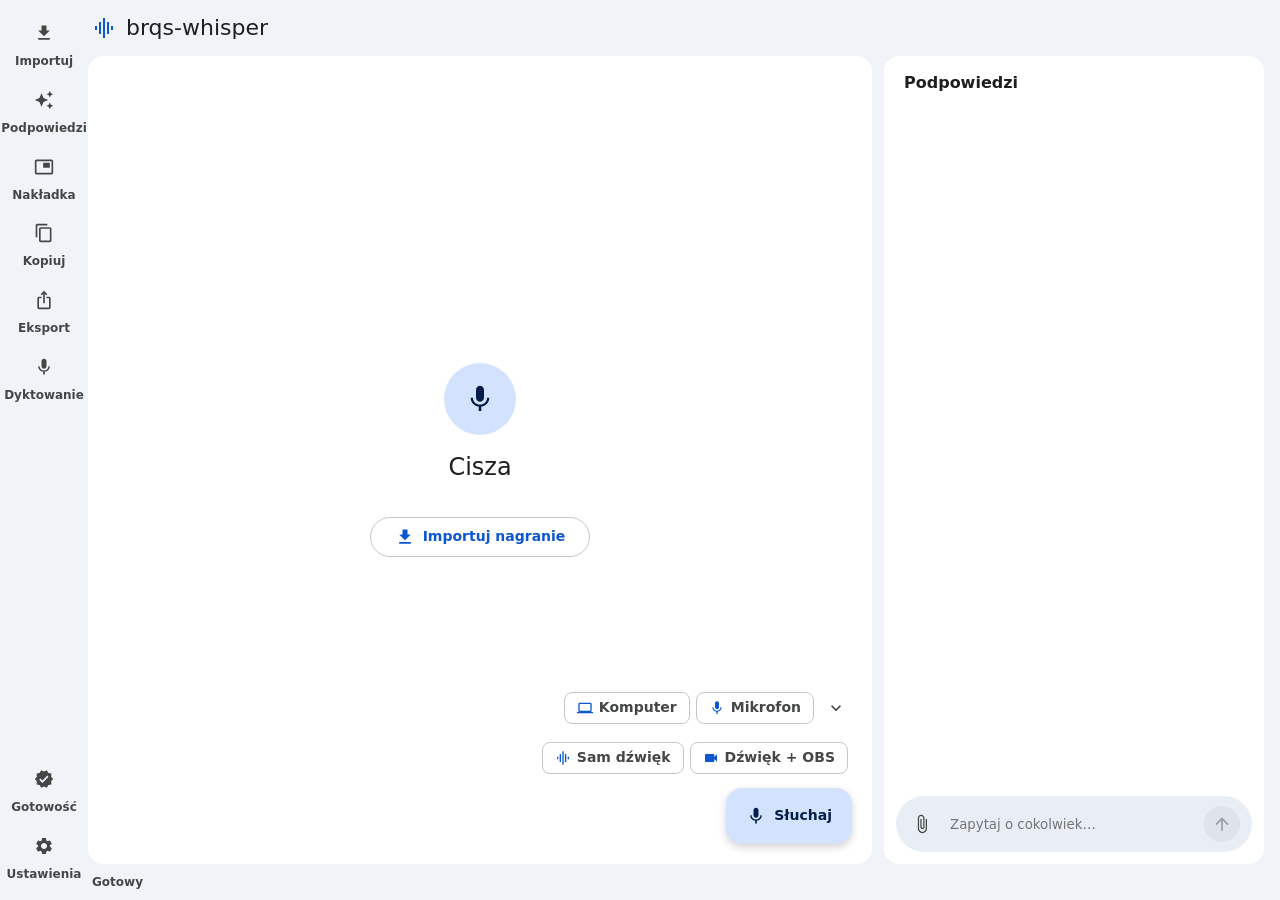
==== ui/index.html @ b474321c "Windows: default dictation hotkey Ctrl+Shift+J (Ctrl+J opens downloads in browsers) One-time setting" ====
<!doctype html>
<html lang="pl">
<head>
  <meta charset="utf-8">
  <title>brqs-whisper</title>
  <link rel="stylesheet" href="style.css">
</head>
<body>
  <svg width="0" height="0" style="position:absolute">
    <symbol id="i-import" viewBox="0 0 24 24"><path d="M5 20h14v-2H5v2zM19 9h-4V3H9v6H5l7 7 7-7z"/></symbol>
    <symbol id="i-close" viewBox="0 0 24 24"><path d="M19 6.41L17.59 5 12 10.59 6.41 5 5 6.41 10.59 12 5 17.59 6.41 19 12 13.41 17.59 19 19 17.59 13.41 12z"/></symbol>
    <symbol id="i-sparkles" viewBox="0 0 24 24"><path d="M19 9l1.25-2.75L23 5l-2.75-1.25L19 1l-1.25 2.75L15 5l2.75 1.25L19 9zm-7.5.5L9 4 6.5 9.5 1 12l5.5 2.5L9 20l2.5-5.5L17 12l-5.5-2.5zM19 15l-1.25 2.75L15 19l2.75 1.25L19 23l1.25-2.75L23 19l-2.75-1.25L19 15z"/></symbol>
    <symbol id="i-overlay" viewBox="0 0 24 24"><path d="M19 7h-8v6h8V7zm2-4H3c-1.1 0-2 .9-2 2v14c0 1.1.9 1.98 2 1.98h18c1.1 0 2-.88 2-1.98V5c0-1.1-.9-2-2-2zm0 16.01H3V4.98h18v14.03z"/></symbol>
    <symbol id="i-copy" viewBox="0 0 24 24"><path d="M16 1H4c-1.1 0-2 .9-2 2v14h2V3h12V1zm3 4H8c-1.1 0-2 .9-2 2v14c0 1.1.9 2 2 2h11c1.1 0 2-.9 2-2V7c0-1.1-.9-2-2-2zm0 16H8V7h11v14z"/></symbol>
    <symbol id="i-export" viewBox="0 0 24 24"><path d="M16 5l-1.42 1.42-1.59-1.59V16h-1.98V4.83L9.42 6.42 8 5l4-4 4 4zm4 5v11c0 1.1-.9 2-2 2H6c-1.11 0-2-.9-2-2V10c0-1.11.89-2 2-2h3v2H6v11h12V10h-3V8h3c1.1 0 2 .89 2 2z"/></symbol>
    <symbol id="i-ready" viewBox="0 0 24 24"><path d="M23 12l-2.44-2.79.34-3.69-3.61-.82-1.89-3.2L12 2.96 8.6 1.5 6.71 4.69 3.1 5.5l.34 3.7L1 12l2.44 2.79-.34 3.7 3.61.82L8.6 22.5l3.4-1.47 3.4 1.46 1.89-3.19 3.61-.82-.34-3.69L23 12zm-12.91 4.72l-3.8-3.81 1.48-1.48 2.32 2.33 5.85-5.87 1.48 1.48-7.33 7.35z"/></symbol>
    <symbol id="i-warning" viewBox="0 0 24 24"><path d="M1 21h22L12 2 1 21zm12-3h-2v-2h2v2zm0-4h-2v-4h2v4z"/></symbol>
    <symbol id="i-settings" viewBox="0 0 24 24"><path d="M19.14 12.94c.04-.3.06-.61.06-.94 0-.32-.02-.64-.07-.94l2.03-1.58c.18-.14.23-.41.12-.61l-1.92-3.32c-.12-.22-.37-.29-.59-.22l-2.39.96c-.5-.38-1.03-.7-1.62-.94l-.36-2.54c-.04-.24-.24-.41-.48-.41h-3.84c-.24 0-.43.17-.47.41l-.36 2.54c-.59.24-1.13.57-1.62.94l-2.39-.96c-.22-.08-.47 0-.59.22L2.74 8.87c-.12.21-.08.47.12.61l2.03 1.58c-.05.3-.09.63-.09.94s.02.64.07.94l-2.03 1.58c-.18.14-.23.41-.12.61l1.92 3.32c.12.22.37.29.59.22l2.39-.96c.5.38 1.03.7 1.62.94l.36 2.54c.05.24.24.41.48.41h3.84c.24 0 .44-.17.47-.41l.36-2.54c.59-.24 1.13-.56 1.62-.94l2.39.96c.22.08.47 0 .59-.22l1.92-3.32c.12-.22.07-.47-.12-.61l-2.01-1.58zM12 15.6c-1.98 0-3.6-1.62-3.6-3.6s1.62-3.6 3.6-3.6 3.6 1.62 3.6 3.6-1.62 3.6-3.6 3.6z"/></symbol>
    <symbol id="i-mic" viewBox="0 0 24 24"><path d="M12 14c1.66 0 2.99-1.34 2.99-3L15 5c0-1.66-1.34-3-3-3S9 3.34 9 5v6c0 1.66 1.34 3 3 3zm5.3-3c0 3-2.54 5.1-5.3 5.1S6.7 14 6.7 11H5c0 3.41 2.72 6.23 6 6.72V21h2v-3.28c3.28-.48 6-3.3 6-6.72h-1.7z"/></symbol>
    <symbol id="i-stop" viewBox="0 0 24 24"><path d="M6 6h12v12H6z"/></symbol>
    <symbol id="i-desktop" viewBox="0 0 24 24"><path d="M20 18c1.1 0 1.99-.9 1.99-2L22 6c0-1.1-.9-2-2-2H4c-1.1 0-2 .9-2 2v10c0 1.1.9 2 2 2H0v2h24v-2h-4zM4 6h16v10H4V6z"/></symbol>
    <symbol id="i-video" viewBox="0 0 24 24"><path d="M17 10.5V7c0-.55-.45-1-1-1H4c-.55 0-1 .45-1 1v10c0 .55.45 1 1 1h12c.55 0 1-.45 1-1v-3.5l4 4v-11l-4 4z"/></symbol>
    <symbol id="i-wave" viewBox="0 0 24 24"><path d="M7 18h2V6H7v12zm4 4h2V2h-2v20zm-8-8h2v-4H3v4zm12 4h2V6h-2v12zm4-8v4h2v-4h-2z"/></symbol>
    <symbol id="i-attach" viewBox="0 0 24 24"><path d="M16.5 6v11.5c0 2.21-1.79 4-4 4s-4-1.79-4-4V5c0-1.38 1.12-2.5 2.5-2.5s2.5 1.12 2.5 2.5v10.5c0 .55-.45 1-1 1s-1-.45-1-1V6H10v9.5c0 1.38 1.12 2.5 2.5 2.5s2.5-1.12 2.5-2.5V5c0-2.21-1.79-4-4-4S7 2.79 7 5v12.5c0 3.04 2.46 5.5 5.5 5.5s5.5-2.46 5.5-5.5V6h-1.5z"/></symbol>
    <symbol id="i-up" viewBox="0 0 24 24"><path d="M4 12l1.41 1.41L11 7.83V20h2V7.83l5.58 5.59L20 12l-8-8-8 8z"/></symbol>
    <symbol id="i-more" viewBox="0 0 24 24"><path d="M16.59 8.59L12 13.17 7.41 8.59 6 10l6 6 6-6z"/></symbol>
    <symbol id="i-phone" viewBox="0 0 24 24"><path d="M6.62 10.79c1.44 2.83 3.76 5.14 6.59 6.59l2.2-2.2c.27-.27.67-.36 1.02-.24 1.12.37 2.33.57 3.57.57.55 0 1 .45 1 1V20c0 .55-.45 1-1 1-9.39 0-17-7.61-17-17 0-.55.45-1 1-1h3.5c.55 0 1 .45 1 1 0 1.25.2 2.45.57 3.57.11.35.03.74-.25 1.02l-2.2 2.2z"/></symbol>
    <symbol id="i-person" viewBox="0 0 24 24"><path d="M9 13c2.21 0 4-1.79 4-4s-1.79-4-4-4-4 1.79-4 4 1.79 4 4 4zm0 2c-2.67 0-8 1.34-8 4v2h16v-2c0-2.66-5.33-4-8-4z"/></symbol>
    <symbol id="i-image" viewBox="0 0 24 24"><path d="M21 19V5c0-1.1-.9-2-2-2H5c-1.1 0-2 .9-2 2v14c0 1.1.9 2 2 2h14c1.1 0 2-.9 2-2zM8.5 13.5l2.5 3.01L14.5 12l4.5 6H5l3.5-4.5z"/></symbol>
    <symbol id="i-sync" viewBox="0 0 24 24"><path d="M12 4V1L8 5l4 4V6c3.31 0 6 2.69 6 6 0 1.01-.25 1.97-.7 2.8l1.46 1.46C19.54 15.03 20 13.57 20 12c0-4.42-3.58-8-8-8zm0 14c-3.31 0-6-2.69-6-6 0-1.01.25-1.97.7-2.8L5.24 7.74C4.46 8.97 4 10.43 4 12c0 4.42 3.58 8 8 8v3l4-4-4-4v3z"/></symbol>
  </svg>

  <nav class="rail">
    <button class="rail-item" id="r-import" title="Transkrybuj nagranie albo wideo (mp4, mov, m4a, mp3, wav). Można też upuścić plik na transkrypt.">
      <div class="pill"><svg class="icon"><use href="#i-import"/></svg></div><span>Importuj</span>
    </button>
    <button class="rail-item" id="r-hints"><div class="pill"><svg class="icon"><use href="#i-sparkles"/></svg></div><span>Podpowiedzi</span></button>
    <button class="rail-item" id="r-overlay" title="Pływające okno z odpowiedziami, zostaje na wierzchu nad rozmową">
      <div class="pill"><svg class="icon"><use href="#i-overlay"/></svg></div><span>Nakładka</span>
    </button>
    <button class="rail-item" id="r-copy" title="Kopiuj wszystkie wypowiedzi do wklejenia w czat (Ctrl+Shift+C)">
      <div class="pill"><svg class="icon"><use href="#i-copy"/></svg></div><span>Kopiuj</span>
    </button>
    <button class="rail-item" id="r-export" title="Eksport"><div class="pill"><svg class="icon"><use href="#i-export"/></svg></div><span>Eksport</span></button>
    <button class="rail-item" id="r-dictation" title="Dyktowanie skrótem do dowolnego pola (Ctrl+Shift+J)">
      <div class="pill"><svg class="icon"><use href="#i-mic"/></svg></div><span>Dyktowanie</span>
    </button>
    <div class="spacer"></div>
    <button class="rail-item" id="r-ready" title="Co jest potrzebne, żeby wszystko działało">
      <div class="pill"><svg class="icon"><use href="#i-ready"/></svg></div><span>Gotowość</span>
    </button>
    <button class="rail-item" id="r-settings" title="Ustawienia (Ctrl+,)">
      <div class="pill"><svg class="icon"><use href="#i-settings"/></svg></div><span>Ustawienia</span>
    </button>
  </nav>

  <main>
    <div class="top-bar">
      <svg class="icon logo"><use href="#i-wave"/></svg>
      <h1 id="title">brqs-whisper</h1>
    </div>
    <div class="banner hidden" id="meeting">
      <svg class="icon"><use href="#i-phone"/></svg>
      <div class="grow"><b id="meeting-name"></b><br><small>Zapisać transkrypt?</small></div>
      <button class="btn-filled" id="meeting-listen">Słuchaj</button>
    </div>

    <div class="cards">
      <section class="card transcript" id="transcript">
        <div class="selection-bar hidden" id="selection-bar">
          <span class="grow" id="selection-count"></span>
          <button class="btn-text" id="sel-all">Zaznacz wszystko</button>
          <button class="btn-text" id="sel-clear">Wyczyść</button>
          <button class="btn-filled" id="sel-copy">Kopiuj</button>
        </div>
        <div class="empty" id="empty">
          <div class="badge"><svg class="icon"><use href="#i-mic"/></svg></div>
          <h2 id="empty-title">Cisza</h2>
          <p id="empty-text"></p>
          <button class="btn-outlined" id="empty-import"><svg class="icon"><use href="#i-import"/></svg>Importuj nagranie</button>
        </div>
        <div class="scroll hidden" id="scroll"><div class="segments" id="segments"></div></div>

        <div class="fab-area">
          <div class="chip-row" id="sources">
            <button class="chip" id="src-system" title="Dźwięk z komputera: to, co słychać z rozmowy albo odtwarzanego materiału">
              <svg class="icon"><use href="#i-desktop"/></svg><span>Komputer</span>
            </button>
            <button class="chip" id="src-mic"><svg class="icon"><use href="#i-mic"/></svg><span id="mic-name">Mikrofon</span></button>
            <button class="chev" id="mic-pick" title="Wybierz mikrofon"><svg class="icon"><use href="#i-more"/></svg></button>
          </div>
          <div class="chip-row" id="modes">
            <button class="chip" id="mode-audio" title="Tylko transkrypcja dźwięku, bez OBS"><svg class="icon"><use href="#i-wave"/></svg><span>Sam dźwięk</span></button>
            <button class="chip" id="mode-obs" title="„Słuchaj” uruchamia też nagrywanie wideo w OBS; transkrypt ląduje obok filmu"><svg class="icon"><use href="#i-video"/></svg><span>Dźwięk + OBS</span></button>
          </div>
          <button class="fab" id="listen"><svg class="icon"><use href="#i-mic"/></svg><span>Słuchaj</span></button>
        </div>
      </section>

      <section class="card assistant">
        <header><h3>Podpowiedzi</h3><small id="assistant-label"></small></header>
        <div class="scroll"><div class="answers" id="answers"></div></div>
        <div class="question">
          <div class="attachment hidden" id="attachment">
            <img id="attachment-img" alt="">
            <div class="grow"><b>Zrzut ekranu</b><br><small id="attachment-size"></small></div>
            <button class="icon-btn" id="attachment-remove" title="Usuń załącznik"><svg class="icon"><use href="#i-close"/></svg></button>
          </div>
          <div class="field">
            <button class="icon-btn" id="attach" title="Dołącz zrzut ze schowka (albo wklej Ctrl+V)"><svg class="icon"><use href="#i-attach"/></svg></button>
            <textarea id="ask" rows="1" placeholder="Zapytaj o cokolwiek…"></textarea>
            <button class="send" id="send" disabled title="Wyślij (Ctrl+Enter)"><svg class="icon"><use href="#i-up"/></svg></button>
          </div>
        </div>
      </section>
    </div>

    <div class="linear hidden" id="progress"></div>
    <div class="status">
      <span class="dot hidden" id="rec-dot"></span>
      <span class="grow" id="status">Gotowy</span>
      <span class="info hidden" id="update"></span>
      <span class="ok hidden" id="flash"></span>
      <span class="bad hidden" id="error"></span>
    </div>
  </main>

  <dialog id="ready-dialog">
    <h2>Gotowość</h2>
    <div id="ready-list"></div>
    <div class="actions"><button class="btn-text" id="ready-close">Zamknij</button></div>
  </dialog>

  <dialog id="dictation-dialog">
    <h2>Dyktowanie</h2>
    <div class="form">
      <label><span>Dyktuj skrótem do dowolnego pola</span><input type="checkbox" id="d-enabled"></label>
      <small>Trzymasz skrót i mówisz (albo naciskasz: start / stop) — tekst wkleja się tam, gdzie stoi kursor. Schowek wraca po 2 s.</small>

      <h4>Skrót</h4>
      <div class="hotkey-row">
        <span class="grow">Skrót</span>
        <button class="btn-outlined hotkey" id="d-hotkey">Ctrl+Shift+J</button>
        <button class="btn-text hidden" id="d-hotkey-reset" title="Przywróć domyślny">Ctrl+Shift+J</button>
        <span class="lamp" id="d-lamp" title="Zapala się, gdy skrót jest wciśnięty"></span>
      </div>
      <label><span>Tryb</span>
        <select id="d-mode"><option value="push">Trzymaj skrót i mów</option><option value="toggle">Naciśnij: start / stop</option></select>
      </label>
      <small class="bad hidden" id="d-hotkey-error"></small>
      <small>Kliknij przycisk ze skrótem i naciśnij nowy: modyfikator z klawiszem (Ctrl+Shift+J, Ctrl+Shift+D, Alt+Space) albo klawisz F. Esc anuluje. Lampka obok zapala się, gdy skrót jest wciśnięty.</small>

      <h4>Podczas dyktowania</h4>
      <label><span>Wyciszaj dźwięk systemu</span><input type="checkbox" id="d-mute"></label>
      <small>Muzyka, filmy i rozmowa milkną na czas nagrywania i wracają zaraz po nim. Ikona głośnika w pigułce przełącza to w locie.</small>

      <h4>Model</h4>
      <label><span>Model</span><select id="d-model"></select></label>
      <small>Osobny od rozmowy. Domyślnie Whisper Turbo: dokładniejszy niż small, a przy krótkich wypowiedziach i tak szybki. Serwer startuje od razu po włączeniu i trzyma model w pamięci (~1,6 GB), więc pierwsze dyktowanie nie czeka.</small>

      <h4>Gotowość</h4>
      <div id="d-checks"></div>

      <h4>Próba</h4>
      <div class="hotkey-row"><button class="btn-filled" id="d-test">Nagraj próbę (3 s)</button></div>
      <p id="d-test-result" class="hidden"></p>
      <small>Nagrywa 3 s z mikrofonu i pokazuje rozpoznany tekst, bez wklejania. Przy prawdziwym dyktowaniu u dołu ekranu pojawia się pigułka: Słucham → Przepisuję → Wklejono.</small>
    </div>
    <div class="actions"><button class="btn-text" id="dictation-close">Zamknij</button></div>
  </dialog>

  <dialog id="settings-dialog">
    <h2>Ustawienia</h2>
    <div class="form" id="settings-form"></div>
    <div class="actions">
      <button class="btn-text" id="settings-cancel">Anuluj</button>
      <button class="btn-filled" id="settings-save">Zapisz</button>
    </div>
  </dialog>

  <script src="shared.js"></script>
  <script src="app.js"></script>
</body>
</html>
---- ui/style.css ----
/* Material 3 jak w wersji macOS (Material.swift): te same kolory, kształty
   i typografia, jasny i ciemny wygląd z systemu. */
:root {
  --primary: #0B57D0; --on-primary: #FFFFFF;
  --primary-container: #D3E3FD; --on-primary-container: #041E49;
  --secondary-container: #C2E7FF; --on-secondary-container: #001D35;
  --tertiary: #146C2E; --tertiary-container: #C4EED0; --on-tertiary-container: #072711;
  --error: #B3261E; --error-container: #F9DEDC; --on-error-container: #410E0B;
  --surface: #F8FAFD; --on-surface: #1F1F1F; --on-surface-variant: #444746;
  --outline-variant: #C4C7C5;
  --page: #F0F4F9; --card: #FFFFFF; --card-inset: #F0F4F9; --card-field: #E9EEF6;
  --r-sm: 8px; --r-md: 12px; --r-lg: 16px; --r-xl: 28px;
  color-scheme: light dark;
}
@media (prefers-color-scheme: dark) {
  :root {
    --primary: #A8C7FA; --on-primary: #062E6F;
    --primary-container: #0842A0; --on-primary-container: #D3E3FD;
    --secondary-container: #004A77; --on-secondary-container: #C2E7FF;
    --tertiary: #6DD58C; --tertiary-container: #0F5223; --on-tertiary-container: #C4EED0;
    --error: #F2B8B5; --error-container: #8C1D18; --on-error-container: #F9DEDC;
    --surface: #131314; --on-surface: #E3E3E3; --on-surface-variant: #C4C7C5;
    --outline-variant: #444746;
    --page: #131314; --card: #1E1F20; --card-inset: #282A2C; --card-field: #333537;
  }
}

* { box-sizing: border-box; }
html, body { margin: 0; height: 100%; }
body {
  background: var(--page); color: var(--on-surface);
  font: 14px/1.4 "Segoe UI Variable Text", "Segoe UI", system-ui, sans-serif;
  display: flex; overflow: hidden; user-select: none;
}
button { font: inherit; color: inherit; background: none; border: 0; cursor: pointer; }
button:disabled { cursor: default; opacity: .38; }
.icon { width: 20px; height: 20px; fill: currentColor; flex: none; }
.hidden { display: none !important; }

/* --- szyna nawigacji --- */
.rail { width: 88px; display: flex; flex-direction: column; align-items: center; gap: 12px; padding: 16px 0; }
.rail .spacer { flex: 1; }
.rail-item { display: flex; flex-direction: column; align-items: center; gap: 4px; width: 72px; position: relative; }
.rail-item .pill { width: 56px; height: 32px; border-radius: 16px; display: grid; place-items: center; color: var(--on-surface-variant); }
.rail-item:not(:disabled):hover .pill { background: color-mix(in srgb, var(--on-surface-variant) 8%, transparent); }
.rail-item.selected .pill { background: var(--secondary-container); color: var(--on-secondary-container); }
.rail-item span { font-size: 12px; font-weight: 600; color: var(--on-surface-variant); white-space: nowrap; }
.rail-item.selected span { color: var(--on-surface); }

.menu { position: absolute; z-index: 10; background: var(--card); border-radius: var(--r-sm); padding: 4px 0;
  box-shadow: 0 4px 16px rgba(0,0,0,.25); min-width: 220px; }
.menu button { display: block; width: 100%; text-align: left; padding: 8px 16px; white-space: nowrap; }
.menu button:hover { background: color-mix(in srgb, var(--on-surface) 8%, transparent); }
.menu hr { border: 0; border-top: 1px solid var(--outline-variant); margin: 4px 0; }
.menu .check::before { content: "✓ "; }

/* --- treść --- */
main { flex: 1; display: flex; flex-direction: column; min-width: 0; padding-right: 16px; }
.top-bar { height: 56px; display: flex; align-items: center; gap: 10px; padding-left: 4px; }
.top-bar .logo { color: var(--primary); width: 24px; height: 24px; }
.top-bar h1 { font-size: 22px; font-weight: 400; margin: 0; white-space: nowrap; overflow: hidden; text-overflow: ellipsis; }
.banner { display: flex; align-items: center; gap: 12px; background: var(--secondary-container); color: var(--on-secondary-container);
  border-radius: var(--r-lg); padding: 10px 16px; margin-bottom: 12px; }
.banner .grow { flex: 1; }
.cards { flex: 1; display: flex; gap: 12px; min-height: 0; }
.card { background: var(--card); border-radius: var(--r-lg); position: relative; display: flex; flex-direction: column; min-height: 0; }
.transcript { flex: 1; min-width: 340px; }
.assistant { width: 380px; min-width: 300px; max-width: 440px; }

.scroll { overflow-y: auto; flex: 1; user-select: text; }
.segments { padding: 20px 24px 120px; display: flex; flex-direction: column; gap: 20px; }
.segment { display: flex; gap: 14px; padding: 8px; margin: -8px; border-radius: var(--r-md); }
.segment.selected { background: color-mix(in srgb, var(--secondary-container) 60%, transparent); }
.avatar { width: 36px; height: 36px; border-radius: 50%; display: grid; place-items: center; font-weight: 600; flex: none; cursor: pointer; }
.segment.selected .avatar { background: var(--primary) !important; color: var(--on-primary) !important; }
.seg-head { display: flex; align-items: center; gap: 8px; }
.seg-head b { font-size: 14px; font-weight: 600; }
.seg-head time { font-size: 11px; color: var(--on-surface-variant); font-variant-numeric: tabular-nums; }
.seg-head .copy { opacity: 0; color: var(--on-surface-variant); }
.segment:hover .copy { opacity: 1; }
.chip-live { font-size: 11px; padding: 0 8px; height: 20px; line-height: 20px; border-radius: 10px; background: var(--tertiary-container); color: var(--on-tertiary-container); }
.seg-text { font-size: 16px; line-height: 1.5; }
.seg-text.partial { color: var(--on-surface-variant); }

.empty { flex: 1; display: flex; flex-direction: column; align-items: center; justify-content: center; gap: 16px; padding: 32px; text-align: center; }
.empty .badge { width: 72px; height: 72px; border-radius: 50%; display: grid; place-items: center; background: var(--primary-container); color: var(--on-primary-container); }
.empty .badge .icon { width: 32px; height: 32px; }
.empty h2 { font-size: 24px; font-weight: 400; margin: 0; }
.empty p { margin: 0; color: var(--on-surface-variant); max-width: 340px; }

.fab-area { position: absolute; right: 20px; bottom: 20px; display: flex; flex-direction: column; align-items: flex-end; gap: 10px; }
.chip-row { display: flex; gap: 6px; padding: 4px; background: var(--card); border-radius: var(--r-md); align-items: center; }
.chip { display: inline-flex; align-items: center; gap: 6px; height: 32px; padding: 0 12px; border-radius: var(--r-sm);
  border: 1px solid var(--outline-variant); color: var(--on-surface-variant); font-weight: 600; max-width: 240px; }
.chip span { overflow: hidden; text-overflow: ellipsis; white-space: nowrap; }
.chip .icon { width: 16px; height: 16px; color: var(--primary); }
.chip.selected { background: var(--secondary-container); color: var(--on-secondary-container); border-color: transparent; }
.chip.selected .icon { color: var(--on-secondary-container); }
.chev { width: 28px; height: 32px; display: grid; place-items: center; color: var(--on-surface-variant); position: relative; }
.fab { height: 56px; padding: 0 20px; border-radius: var(--r-lg); display: flex; align-items: center; gap: 8px; font-weight: 600;
  background: var(--primary-container); color: var(--on-primary-container); box-shadow: 0 3px 8px rgba(0,0,0,.18); }
.fab.active { background: var(--error-container); color: var(--on-error-container); }
.btn-outlined { height: 40px; padding: 0 24px; border-radius: 20px; border: 1px solid var(--outline-variant); color: var(--primary);
  display: inline-flex; align-items: center; gap: 8px; font-weight: 600; }
.btn-filled { height: 32px; padding: 0 16px; border-radius: 16px; background: var(--primary); color: var(--on-primary); font-weight: 600; }
.btn-text { height: 32px; padding: 0 12px; border-radius: 16px; color: var(--primary); font-weight: 600; }

.selection-bar { position: absolute; top: 12px; left: 12px; right: 12px; display: flex; align-items: center; gap: 8px; padding: 8px;
  background: var(--secondary-container); color: var(--on-secondary-container); border-radius: 999px; box-shadow: 0 2px 6px rgba(0,0,0,.2); z-index: 5; }
.selection-bar .grow { flex: 1; padding-left: 8px; font-weight: 600; }

/* --- podpowiedzi --- */
.assistant header { display: flex; align-items: baseline; justify-content: space-between; padding: 16px 20px 8px; }
.assistant header h3 { margin: 0; font-size: 16px; font-weight: 600; }
.assistant header small { color: var(--on-surface-variant); font-size: 11px; font-weight: 600; }
.answers { padding: 0 16px 12px; display: flex; flex-direction: column; gap: 12px; }
.answers .hint { color: var(--on-surface-variant); margin: 4px 0 0; }
.answer { background: var(--card-inset); border-radius: var(--r-md); padding: 16px; display: flex; flex-direction: column; gap: 8px; }
.answer .q { display: flex; gap: 8px; font-weight: 600; }
.answer .q .icon { width: 16px; height: 16px; color: var(--primary); margin-top: 2px; }
.answer .a { user-select: text; }
.answer .a p { margin: 0 0 6px; }
.answer .err { color: var(--error); }
.answer small { color: var(--on-surface-variant); font-size: 11px; font-variant-numeric: tabular-nums; }
.progress { height: 4px; width: 80px; border-radius: 2px; background: var(--primary-container); overflow: hidden; position: relative; }
.progress::after { content: ""; position: absolute; inset: 0; width: 40%; background: var(--primary); animation: slide 1.2s infinite ease-in-out; }
/* transform, nie `left`: animacja na kompozytorze, bez przeliczania układu co klatkę. */
@keyframes slide { from { transform: translateX(-100%); } to { transform: translateX(250%); } }
@keyframes slide30 { from { transform: translateX(-100%); } to { transform: translateX(334%); } }

.question { padding: 12px; }
.question .attachment { display: flex; align-items: center; gap: 12px; padding: 8px; margin-bottom: 8px; border: 1px solid var(--outline-variant); border-radius: var(--r-md); }
.question .attachment img { width: 56px; height: 40px; object-fit: cover; border-radius: var(--r-sm); }
.question .attachment .grow { flex: 1; }
.field { display: flex; align-items: center; gap: 4px; min-height: 56px; padding: 0 10px 0 4px; background: var(--card-field); border-radius: var(--r-xl); border: 2px solid transparent; }
.field:focus-within { border-color: var(--primary); }
.field textarea { flex: 1; border: 0; outline: 0; resize: none; background: transparent; color: var(--on-surface); font: 16px/1.4 inherit; font-family: inherit; max-height: 96px; padding: 8px 4px; }
.icon-btn { width: 40px; height: 40px; border-radius: 50%; display: grid; place-items: center; color: var(--on-surface-variant); }
.icon-btn:not(:disabled):hover { background: color-mix(in srgb, var(--on-surface-variant) 8%, transparent); }
.icon-btn.selected { background: var(--secondary-container); color: var(--on-secondary-container); }
.send { width: 36px; height: 36px; border-radius: 50%; display: grid; place-items: center; background: var(--primary); color: var(--on-primary); }
.send:disabled { background: color-mix(in srgb, var(--on-surface) 12%, transparent); color: var(--on-surface); }

/* --- pasek stanu --- */
.status { height: 36px; display: flex; align-items: center; gap: 8px; padding: 0 4px; font-size: 12px; font-weight: 600; color: var(--on-surface-variant); }
.status .grow { flex: 1; overflow: hidden; text-overflow: ellipsis; white-space: nowrap; }
.status .dot { width: 8px; height: 8px; border-radius: 50%; background: var(--error); animation: pulse 1.2s infinite; }
@keyframes pulse { 50% { opacity: .3; } }
.status .ok { color: var(--tertiary); }
.status .bad { color: var(--error); overflow: hidden; text-overflow: ellipsis; white-space: nowrap; max-width: 50%; }
.status .info { color: var(--primary); }
.linear { height: 4px; margin: 0 4px; border-radius: 2px; background: var(--primary-container); overflow: hidden; position: relative; }
.linear::after { content: ""; position: absolute; inset: 0; width: 30%; background: var(--primary); animation: slide30 1.4s infinite ease-in-out; }

/* --- okna dialogowe (gotowość, ustawienia) --- */
dialog { border: 0; border-radius: var(--r-xl); background: var(--card); color: var(--on-surface); padding: 24px; width: min(560px, 90vw); max-height: 85vh; }
dialog::backdrop { background: rgba(0,0,0,.4); }
dialog h2 { margin: 0 0 16px; font-size: 24px; font-weight: 400; }
dialog .actions { display: flex; justify-content: flex-end; gap: 8px; margin-top: 16px; }
.check-row { display: flex; gap: 12px; padding: 10px 0; border-bottom: 1px solid var(--outline-variant); }
.check-row .grow { flex: 1; }
.check-row small { display: block; color: var(--on-surface-variant); }
.form { display: flex; flex-direction: column; gap: 4px; overflow-y: auto; max-height: 60vh; user-select: text; }
.form h4 { margin: 16px 0 4px; font-size: 14px; color: var(--primary); }
.form label { display: flex; align-items: center; justify-content: space-between; gap: 12px; padding: 6px 0; }
.form small { color: var(--on-surface-variant); }
.form input[type=text], .form input[type=password], .form select, .form textarea {
  background: var(--card-field); color: var(--on-surface); border: 0; border-radius: var(--r-sm); padding: 8px 10px; font: inherit; min-width: 220px; }
.form textarea { width: 100%; min-height: 80px; }

/* Dyktowanie */
.hotkey-row { display: flex; align-items: center; gap: 8px; padding: 6px 0; }
.hotkey-row .grow { flex: 1; }
.hotkey { font-family: ui-monospace, Consolas, monospace; height: 32px; padding: 0 16px; }
.hotkey.capturing { border-color: var(--primary); background: var(--primary-container); }
.lamp { width: 10px; height: 10px; border-radius: 50%; background: var(--outline-variant); }
.lamp.on { background: #2E9E53; }
#d-test-result { margin: 6px 0; user-select: text; }
#d-test-result.bad, small.bad { color: var(--error); }
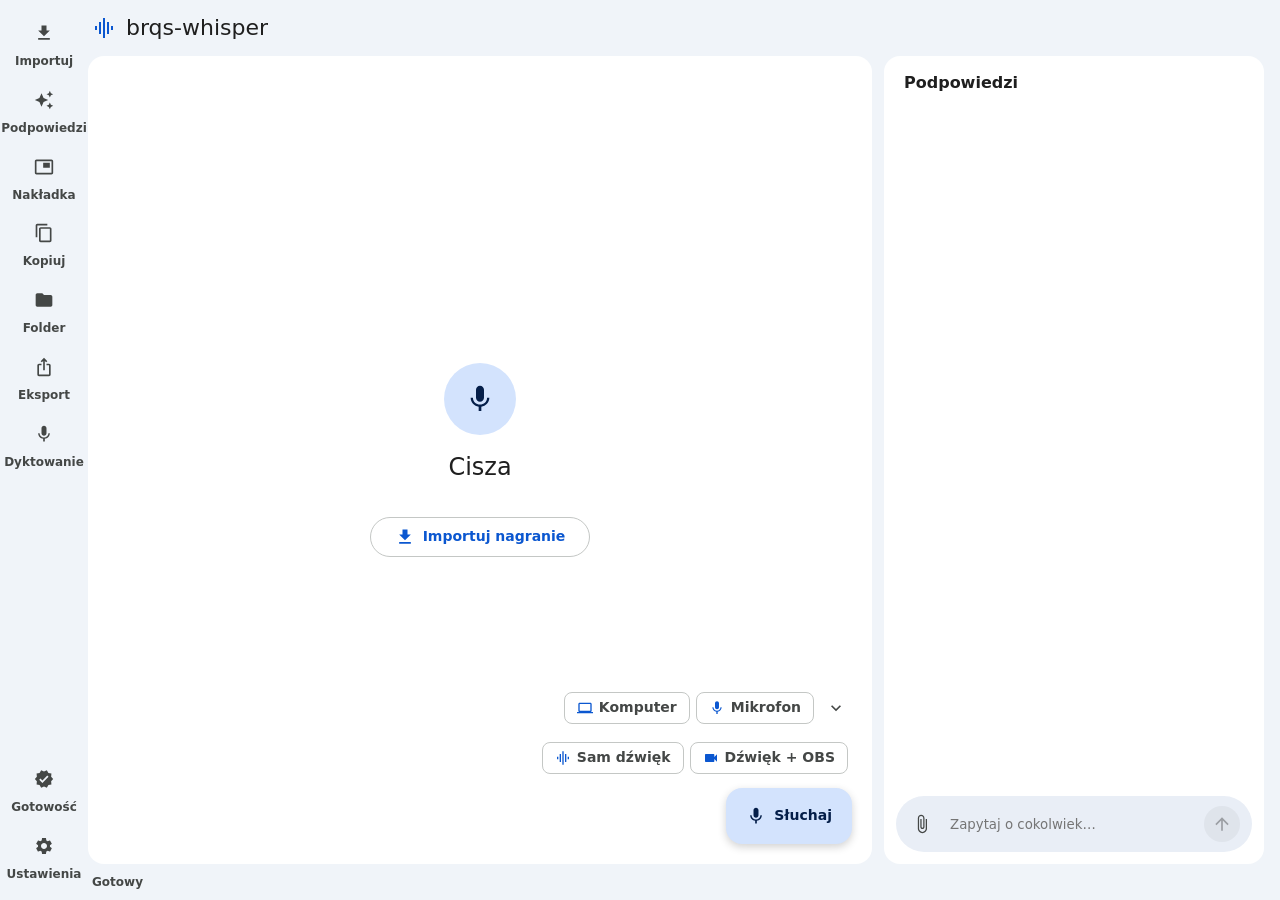
==== commit 62ee17f3: "Windows: say why dictation produced nothing, dictation log; transcripts auto-saved to a folder - emp" ====
--- a/ui/index.html
+++ b/ui/index.html
@@ -27,6 +27,7 @@
     <symbol id="i-phone" viewBox="0 0 24 24"><path d="M6.62 10.79c1.44 2.83 3.76 5.14 6.59 6.59l2.2-2.2c.27-.27.67-.36 1.02-.24 1.12.37 2.33.57 3.57.57.55 0 1 .45 1 1V20c0 .55-.45 1-1 1-9.39 0-17-7.61-17-17 0-.55.45-1 1-1h3.5c.55 0 1 .45 1 1 0 1.25.2 2.45.57 3.57.11.35.03.74-.25 1.02l-2.2 2.2z"/></symbol>
     <symbol id="i-person" viewBox="0 0 24 24"><path d="M9 13c2.21 0 4-1.79 4-4s-1.79-4-4-4-4 1.79-4 4 1.79 4 4 4zm0 2c-2.67 0-8 1.34-8 4v2h16v-2c0-2.66-5.33-4-8-4z"/></symbol>
     <symbol id="i-image" viewBox="0 0 24 24"><path d="M21 19V5c0-1.1-.9-2-2-2H5c-1.1 0-2 .9-2 2v14c0 1.1.9 2 2 2h14c1.1 0 2-.9 2-2zM8.5 13.5l2.5 3.01L14.5 12l4.5 6H5l3.5-4.5z"/></symbol>
+    <symbol id="i-folder" viewBox="0 0 24 24"><path d="M10 4H4c-1.1 0-1.99.9-1.99 2L2 18c0 1.1.9 2 2 2h16c1.1 0 2-.9 2-2V8c0-1.1-.9-2-2-2h-8l-2-2z"/></symbol>
     <symbol id="i-sync" viewBox="0 0 24 24"><path d="M12 4V1L8 5l4 4V6c3.31 0 6 2.69 6 6 0 1.01-.25 1.97-.7 2.8l1.46 1.46C19.54 15.03 20 13.57 20 12c0-4.42-3.58-8-8-8zm0 14c-3.31 0-6-2.69-6-6 0-1.01.25-1.97.7-2.8L5.24 7.74C4.46 8.97 4 10.43 4 12c0 4.42 3.58 8 8 8v3l4-4-4-4v3z"/></symbol>
   </svg>
 
@@ -40,6 +41,9 @@
     </button>
     <button class="rail-item" id="r-copy" title="Kopiuj wszystkie wypowiedzi do wklejenia w czat (Ctrl+Shift+C)">
       <div class="pill"><svg class="icon"><use href="#i-copy"/></svg></div><span>Kopiuj</span>
+    </button>
+    <button class="rail-item" id="r-folder" title="Folder z transkryptami (.md) — każda rozmowa i import zapisują się tam same">
+      <div class="pill"><svg class="icon"><use href="#i-folder"/></svg></div><span>Folder</span>
     </button>
     <button class="rail-item" id="r-export" title="Eksport"><div class="pill"><svg class="icon"><use href="#i-export"/></svg></div><span>Eksport</span></button>
     <button class="rail-item" id="r-dictation" title="Dyktowanie skrótem do dowolnego pola (Ctrl+Shift+J)">
@@ -161,6 +165,10 @@
       <h4>Gotowość</h4>
       <div id="d-checks"></div>
 
+      <h4>Gdy coś nie działa</h4>
+      <div class="hotkey-row"><button class="btn-text" id="d-log">Pokaż log dyktowania</button></div>
+      <small>Każda próba zapisuje krótki log: skrót, mikrofon, głośność, wynik, okno docelowe. Przyślij go, jeśli dyktowanie zawodzi.</small>
+
       <h4>Próba</h4>
       <div class="hotkey-row"><button class="btn-filled" id="d-test">Nagraj próbę (3 s)</button></div>
       <p id="d-test-result" class="hidden"></p>
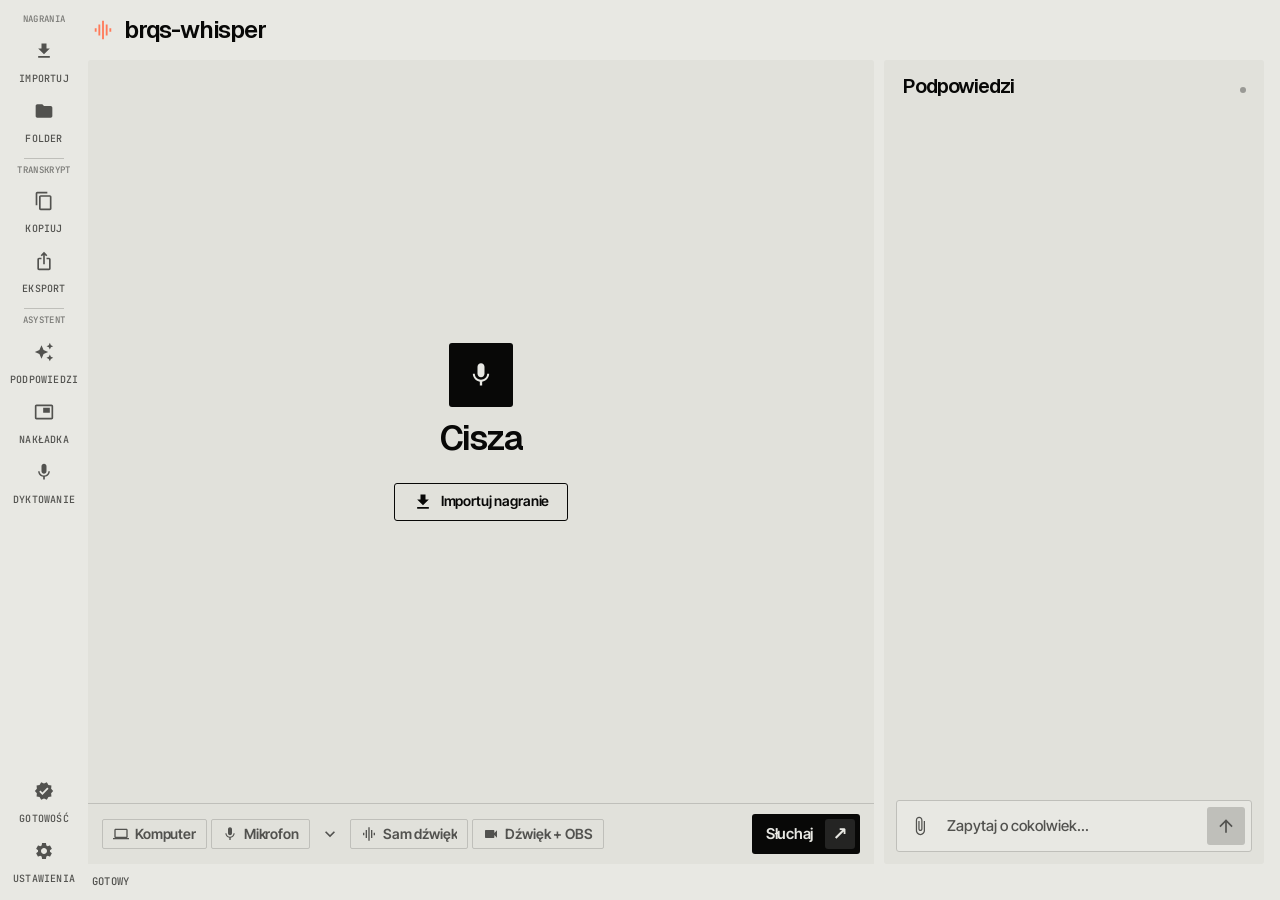
==== commit 27fb1347: "Windows UI: control bar docked under the transcript, rail grouped (Nagrania/Transkrypt/Asystent), Po" ====
--- a/ui/index.html
+++ b/ui/index.html
@@ -32,20 +32,23 @@
   </svg>
 
   <nav class="rail">
+    <div class="rail-section first">Nagrania</div>
     <button class="rail-item" id="r-import" title="Transkrybuj nagranie albo wideo (mp4, mov, m4a, mp3, wav). Można też upuścić plik na transkrypt.">
       <div class="pill"><svg class="icon"><use href="#i-import"/></svg></div><span>Importuj</span>
     </button>
+    <button class="rail-item" id="r-folder" title="Folder z transkryptami (.md) — każda rozmowa i import zapisują się tam same">
+      <div class="pill"><svg class="icon"><use href="#i-folder"/></svg></div><span>Folder</span>
+    </button>
+    <div class="rail-section">Transkrypt</div>
+    <button class="rail-item" id="r-copy" title="Kopiuj wszystkie wypowiedzi do wklejenia w czat (Ctrl+Shift+C)">
+      <div class="pill"><svg class="icon"><use href="#i-copy"/></svg></div><span>Kopiuj</span>
+    </button>
+    <button class="rail-item" id="r-export" title="Eksport"><div class="pill"><svg class="icon"><use href="#i-export"/></svg></div><span>Eksport</span></button>
+    <div class="rail-section">Asystent</div>
     <button class="rail-item" id="r-hints"><div class="pill"><svg class="icon"><use href="#i-sparkles"/></svg></div><span>Podpowiedzi</span></button>
     <button class="rail-item" id="r-overlay" title="Pływające okno z odpowiedziami, zostaje na wierzchu nad rozmową">
       <div class="pill"><svg class="icon"><use href="#i-overlay"/></svg></div><span>Nakładka</span>
     </button>
-    <button class="rail-item" id="r-copy" title="Kopiuj wszystkie wypowiedzi do wklejenia w czat (Ctrl+Shift+C)">
-      <div class="pill"><svg class="icon"><use href="#i-copy"/></svg></div><span>Kopiuj</span>
-    </button>
-    <button class="rail-item" id="r-folder" title="Folder z transkryptami (.md) — każda rozmowa i import zapisują się tam same">
-      <div class="pill"><svg class="icon"><use href="#i-folder"/></svg></div><span>Folder</span>
-    </button>
-    <button class="rail-item" id="r-export" title="Eksport"><div class="pill"><svg class="icon"><use href="#i-export"/></svg></div><span>Eksport</span></button>
     <button class="rail-item" id="r-dictation" title="Dyktowanie skrótem do dowolnego pola (Ctrl+Shift+J)">
       <div class="pill"><svg class="icon"><use href="#i-mic"/></svg></div><span>Dyktowanie</span>
     </button>
--- a/ui/style.css
+++ b/ui/style.css
@@ -1,27 +1,63 @@
-/* Material 3 jak w wersji macOS (Material.swift): te same kolory, kształty
-   i typografia, jasny i ciemny wygląd z systemu. */
+/* Branding Breydaqs (jak breydaqs.com): papier i atrament, prawie kwadratowe
+   rogi, Inter Tight do tekstu, Geist do tytułów, JetBrains Mono w
+   kapitalikach do etykiet, pomarańczowy akcent tylko tam, gdzie coś „żyje"
+   (nagrywanie, kursor). Ciemny wygląd z systemu: zamieniają się tylko
+   papier i atrament, jak na stronie.
+
+   Nazwy zmiennych zostały z Material 3 (--primary, --card…), żeby nie
+   ruszać znaczników — zmieniły się wartości. Fonty są w paczce (OFL,
+   licencje w ui/fonts), więc wygląd nie zależy od internetu. */
+
+@font-face { font-family: "Inter Tight"; font-weight: 100 900; font-display: swap;
+  src: url("fonts/inter-tight-latin.woff2") format("woff2");
+  unicode-range: U+0000-00FF, U+0131, U+0152-0153, U+02BB-02BC, U+02C6, U+02DA, U+02DC, U+0304, U+0308, U+0329, U+2000-206F, U+20AC, U+2122, U+2191, U+2193, U+2212, U+2215, U+FEFF, U+FFFD; }
+@font-face { font-family: "Inter Tight"; font-weight: 100 900; font-display: swap;
+  src: url("fonts/inter-tight-latin-ext.woff2") format("woff2");
+  unicode-range: U+0100-02BA, U+02BD-02C5, U+02C7-02CC, U+02CE-02D7, U+02DD-02FF, U+0304, U+0308, U+0329, U+1D00-1DBF, U+1E00-1E9F, U+1EF2-1EFF, U+2020, U+20A0-20AB, U+20AD-20C0, U+2113, U+2C60-2C7F, U+A720-A7FF; }
+@font-face { font-family: "JetBrains Mono"; font-weight: 100 800; font-display: swap;
+  src: url("fonts/jetbrains-mono-latin.woff2") format("woff2");
+  unicode-range: U+0000-00FF, U+0131, U+0152-0153, U+02BB-02BC, U+02C6, U+02DA, U+02DC, U+0304, U+0308, U+0329, U+2000-206F, U+20AC, U+2122, U+2191, U+2193, U+2212, U+2215, U+FEFF, U+FFFD; }
+@font-face { font-family: "JetBrains Mono"; font-weight: 100 800; font-display: swap;
+  src: url("fonts/jetbrains-mono-latin-ext.woff2") format("woff2");
+  unicode-range: U+0100-02BA, U+02BD-02C5, U+02C7-02CC, U+02CE-02D7, U+02DD-02FF, U+0304, U+0308, U+0329, U+1D00-1DBF, U+1E00-1E9F, U+1EF2-1EFF, U+2020, U+20A0-20AB, U+20AD-20C0, U+2113, U+2C60-2C7F, U+A720-A7FF; }
+@font-face { font-family: "Geist"; font-weight: 100 900; font-display: swap;
+  src: url("fonts/geist.woff2") format("woff2"); }
+
 :root {
-  --primary: #0B57D0; --on-primary: #FFFFFF;
-  --primary-container: #D3E3FD; --on-primary-container: #041E49;
-  --secondary-container: #C2E7FF; --on-secondary-container: #001D35;
-  --tertiary: #146C2E; --tertiary-container: #C4EED0; --on-tertiary-container: #072711;
-  --error: #B3261E; --error-container: #F9DEDC; --on-error-container: #410E0B;
-  --surface: #F8FAFD; --on-surface: #1F1F1F; --on-surface-variant: #444746;
-  --outline-variant: #C4C7C5;
-  --page: #F0F4F9; --card: #FFFFFF; --card-inset: #F0F4F9; --card-field: #E9EEF6;
-  --r-sm: 8px; --r-md: 12px; --r-lg: 16px; --r-xl: 28px;
+  /* marka */
+  --bg: #e8e8e3; --bg-2: #dcdcd5; --ink: #080807;
+  --dark: #0d0d0c; --dark-2: #181715; --light: #e8e8e3;
+  --accent: #ff7a59;
+
+  /* role używane w znacznikach */
+  --page: var(--bg);
+  --card: color-mix(in oklab, var(--bg-2) 55%, var(--bg));
+  --card-inset: var(--bg);
+  --card-field: var(--bg);
+  --on-surface: var(--ink);
+  --on-surface-variant: color-mix(in oklab, var(--ink) 62%, var(--bg));
+  --outline-variant: color-mix(in oklab, var(--ink) 16%, var(--bg));
+  --primary: var(--ink); --on-primary: var(--bg);
+  --primary-container: color-mix(in oklab, var(--ink) 9%, var(--bg)); --on-primary-container: var(--ink);
+  --secondary-container: var(--ink); --on-secondary-container: var(--bg);
+  --tertiary: #2f7d4f; --tertiary-container: color-mix(in oklab, #2f7d4f 18%, var(--bg)); --on-tertiary-container: #17432a;
+  --error: #c2361b; --error-container: color-mix(in oklab, var(--accent) 22%, var(--bg)); --on-error-container: #5b1608;
+
+  /* rounded-[0.15rem] ze strony: prawie kwadrat */
+  --r-sm: 2px; --r-md: 3px; --r-lg: 3px; --r-xl: 4px;
+
+  --font-sans: "Inter Tight", "Segoe UI Variable Text", "Segoe UI", system-ui, sans-serif;
+  --font-display: "Geist", "Inter Tight", "Segoe UI", system-ui, sans-serif;
+  --font-mono: "JetBrains Mono", ui-monospace, Consolas, monospace;
+  --ease: cubic-bezier(0.16, 1, 0.35, 1);
   color-scheme: light dark;
 }
 @media (prefers-color-scheme: dark) {
   :root {
-    --primary: #A8C7FA; --on-primary: #062E6F;
-    --primary-container: #0842A0; --on-primary-container: #D3E3FD;
-    --secondary-container: #004A77; --on-secondary-container: #C2E7FF;
-    --tertiary: #6DD58C; --tertiary-container: #0F5223; --on-tertiary-container: #C4EED0;
-    --error: #F2B8B5; --error-container: #8C1D18; --on-error-container: #F9DEDC;
-    --surface: #131314; --on-surface: #E3E3E3; --on-surface-variant: #C4C7C5;
-    --outline-variant: #444746;
-    --page: #131314; --card: #1E1F20; --card-inset: #282A2C; --card-field: #333537;
+    --bg: #161614; --bg-2: #1f1f1c; --ink: #e8e8e3;
+    --card: var(--bg-2);
+    --tertiary: #6fcf97; --on-tertiary-container: #c9f0d9;
+    --error: #ff8a6e; --on-error-container: #ffd9cf;
   }
 }
 
@@ -29,101 +65,140 @@
 html, body { margin: 0; height: 100%; }
 body {
   background: var(--page); color: var(--on-surface);
-  font: 14px/1.4 "Segoe UI Variable Text", "Segoe UI", system-ui, sans-serif;
+  font: 500 14px/1.3 var(--font-sans); letter-spacing: -0.01em;
+  -webkit-font-smoothing: antialiased;
   display: flex; overflow: hidden; user-select: none;
 }
-button { font: inherit; color: inherit; background: none; border: 0; cursor: pointer; }
+::selection { background: var(--ink); color: var(--bg); }
+button { font: inherit; letter-spacing: inherit; color: inherit; background: none; border: 0; cursor: pointer; }
 button:disabled { cursor: default; opacity: .38; }
 .icon { width: 20px; height: 20px; fill: currentColor; flex: none; }
 .hidden { display: none !important; }
 
+/* Etykieta ze strony: mono, kapitaliki, mała. */
+.mono { font-family: var(--font-mono); font-size: 11px; text-transform: uppercase; letter-spacing: .02em; font-weight: 500; }
+
 /* --- szyna nawigacji --- */
-.rail { width: 88px; display: flex; flex-direction: column; align-items: center; gap: 12px; padding: 16px 0; }
+.rail { width: 88px; display: flex; flex-direction: column; align-items: center; gap: 8px; padding: 14px 0; }
+/* Grupy w szynie: etykieta mono z kreską nad nią, jak etykiety na stronie. */
+.rail-section { display: flex; flex-direction: column; align-items: center; gap: 6px; width: 80px; margin-top: 4px;
+  font-family: var(--font-mono); font-size: 9px; text-transform: uppercase; letter-spacing: .04em;
+  color: color-mix(in oklab, var(--on-surface-variant) 75%, transparent); }
+.rail-section::before { content: ""; width: 40px; height: 1px; background: var(--outline-variant); }
+.rail-section.first { margin-top: 0; }
+.rail-section.first::before { display: none; }
 .rail .spacer { flex: 1; }
-.rail-item { display: flex; flex-direction: column; align-items: center; gap: 4px; width: 72px; position: relative; }
-.rail-item .pill { width: 56px; height: 32px; border-radius: 16px; display: grid; place-items: center; color: var(--on-surface-variant); }
-.rail-item:not(:disabled):hover .pill { background: color-mix(in srgb, var(--on-surface-variant) 8%, transparent); }
-.rail-item.selected .pill { background: var(--secondary-container); color: var(--on-secondary-container); }
-.rail-item span { font-size: 12px; font-weight: 600; color: var(--on-surface-variant); white-space: nowrap; }
+.rail-item { display: flex; flex-direction: column; align-items: center; gap: 5px; width: 76px; position: relative; }
+.rail-item .pill { width: 52px; height: 32px; border-radius: var(--r-md); display: grid; place-items: center; color: var(--on-surface-variant);
+  transition: background-color .25s var(--ease), color .25s var(--ease); }
+.rail-item:not(:disabled):hover .pill { background: var(--primary-container); color: var(--ink); }
+.rail-item.selected .pill { background: var(--ink); color: var(--bg); }
+.rail-item span { font-family: var(--font-mono); font-size: 10px; text-transform: uppercase; letter-spacing: .02em;
+  color: var(--on-surface-variant); white-space: nowrap; }
 .rail-item.selected span { color: var(--on-surface); }
 
-.menu { position: absolute; z-index: 10; background: var(--card); border-radius: var(--r-sm); padding: 4px 0;
-  box-shadow: 0 4px 16px rgba(0,0,0,.25); min-width: 220px; }
-.menu button { display: block; width: 100%; text-align: left; padding: 8px 16px; white-space: nowrap; }
-.menu button:hover { background: color-mix(in srgb, var(--on-surface) 8%, transparent); }
+.menu { position: absolute; z-index: 10; background: var(--bg); border: 1px solid var(--outline-variant); border-radius: var(--r-md); padding: 4px 0;
+  box-shadow: 0 10px 30px rgba(0,0,0,.18); min-width: 220px; }
+.menu button { display: block; width: 100%; text-align: left; padding: 8px 14px; white-space: nowrap; }
+.menu button:hover { background: var(--primary-container); }
 .menu hr { border: 0; border-top: 1px solid var(--outline-variant); margin: 4px 0; }
 .menu .check::before { content: "✓ "; }
 
 /* --- treść --- */
 main { flex: 1; display: flex; flex-direction: column; min-width: 0; padding-right: 16px; }
-.top-bar { height: 56px; display: flex; align-items: center; gap: 10px; padding-left: 4px; }
-.top-bar .logo { color: var(--primary); width: 24px; height: 24px; }
-.top-bar h1 { font-size: 22px; font-weight: 400; margin: 0; white-space: nowrap; overflow: hidden; text-overflow: ellipsis; }
-.banner { display: flex; align-items: center; gap: 12px; background: var(--secondary-container); color: var(--on-secondary-container);
-  border-radius: var(--r-lg); padding: 10px 16px; margin-bottom: 12px; }
+.top-bar { height: 60px; display: flex; align-items: center; gap: 10px; padding-left: 4px; }
+.top-bar .logo { color: var(--accent); width: 22px; height: 22px; }
+.top-bar h1 { font: 600 24px/1 var(--font-display); letter-spacing: -0.05em; margin: 0; white-space: nowrap; overflow: hidden; text-overflow: ellipsis; }
+.banner { display: flex; align-items: center; gap: 12px; background: var(--ink); color: var(--bg);
+  border-radius: var(--r-md); padding: 10px 14px; margin-bottom: 12px; }
 .banner .grow { flex: 1; }
-.cards { flex: 1; display: flex; gap: 12px; min-height: 0; }
-.card { background: var(--card); border-radius: var(--r-lg); position: relative; display: flex; flex-direction: column; min-height: 0; }
+.banner .btn-filled { background: var(--bg); color: var(--ink); }
+.cards { flex: 1; display: flex; gap: 10px; min-height: 0; }
+.card { background: var(--card); border-radius: var(--r-md); position: relative; display: flex; flex-direction: column; min-height: 0; }
 .transcript { flex: 1; min-width: 340px; }
 .assistant { width: 380px; min-width: 300px; max-width: 440px; }
 
 .scroll { overflow-y: auto; flex: 1; user-select: text; }
-.segments { padding: 20px 24px 120px; display: flex; flex-direction: column; gap: 20px; }
+.segments { padding: 20px 24px; display: flex; flex-direction: column; gap: 20px; }
 .segment { display: flex; gap: 14px; padding: 8px; margin: -8px; border-radius: var(--r-md); }
-.segment.selected { background: color-mix(in srgb, var(--secondary-container) 60%, transparent); }
-.avatar { width: 36px; height: 36px; border-radius: 50%; display: grid; place-items: center; font-weight: 600; flex: none; cursor: pointer; }
-.segment.selected .avatar { background: var(--primary) !important; color: var(--on-primary) !important; }
+.segment.selected { background: var(--primary-container); }
+.avatar { width: 34px; height: 34px; border-radius: var(--r-md); display: grid; place-items: center; font-weight: 600; flex: none; cursor: pointer; }
+.segment.selected .avatar { background: var(--ink) !important; color: var(--bg) !important; }
 .seg-head { display: flex; align-items: center; gap: 8px; }
 .seg-head b { font-size: 14px; font-weight: 600; }
-.seg-head time { font-size: 11px; color: var(--on-surface-variant); font-variant-numeric: tabular-nums; }
+.seg-head time { font-family: var(--font-mono); font-size: 11px; color: var(--on-surface-variant); font-variant-numeric: tabular-nums; }
 .seg-head .copy { opacity: 0; color: var(--on-surface-variant); }
 .segment:hover .copy { opacity: 1; }
-.chip-live { font-size: 11px; padding: 0 8px; height: 20px; line-height: 20px; border-radius: 10px; background: var(--tertiary-container); color: var(--on-tertiary-container); }
-.seg-text { font-size: 16px; line-height: 1.5; }
+.chip-live { font-family: var(--font-mono); font-size: 10px; text-transform: uppercase; letter-spacing: .02em; padding: 0 6px; height: 18px; line-height: 18px;
+  border-radius: var(--r-sm); background: var(--accent); color: var(--dark); }
+.seg-text { font-size: 16px; line-height: 1.45; letter-spacing: -0.01em; }
 .seg-text.partial { color: var(--on-surface-variant); }
 
-.empty { flex: 1; display: flex; flex-direction: column; align-items: center; justify-content: center; gap: 16px; padding: 32px; text-align: center; }
-.empty .badge { width: 72px; height: 72px; border-radius: 50%; display: grid; place-items: center; background: var(--primary-container); color: var(--on-primary-container); }
-.empty .badge .icon { width: 32px; height: 32px; }
-.empty h2 { font-size: 24px; font-weight: 400; margin: 0; }
+.empty { flex: 1; display: flex; flex-direction: column; align-items: center; justify-content: center; gap: 14px; padding: 32px; text-align: center; }
+.empty .badge { width: 64px; height: 64px; border-radius: var(--r-md); display: grid; place-items: center; background: var(--ink); color: var(--bg); }
+.empty .badge .icon { width: 28px; height: 28px; }
+.empty h2 { font: 600 34px/1 var(--font-display); letter-spacing: -0.06em; margin: 0; }
 .empty p { margin: 0; color: var(--on-surface-variant); max-width: 340px; }
 
-.fab-area { position: absolute; right: 20px; bottom: 20px; display: flex; flex-direction: column; align-items: flex-end; gap: 10px; }
-.chip-row { display: flex; gap: 6px; padding: 4px; background: var(--card); border-radius: var(--r-md); align-items: center; }
-.chip { display: inline-flex; align-items: center; gap: 6px; height: 32px; padding: 0 12px; border-radius: var(--r-sm);
-  border: 1px solid var(--outline-variant); color: var(--on-surface-variant); font-weight: 600; max-width: 240px; }
+/* Pasek sterowania pod transkryptem: źródła, tryb i „Słuchaj" w jednym rzędzie
+   (zawija się w wąskim oknie). Wcześniej wisiały na tekście i zasłaniały go. */
+.fab-area { display: flex; flex-wrap: wrap; align-items: center; gap: 8px 10px; padding: 10px 14px;
+  border-top: 1px solid var(--outline-variant); background: var(--card); }
+.fab-area .fab { margin-left: auto; }
+.chip-row { display: flex; gap: 4px; align-items: center; }
+.chip { border: 1px solid var(--outline-variant); }
+.chip.selected { border-color: transparent; }
+.chip { display: inline-flex; align-items: center; gap: 6px; height: 30px; padding: 0 10px; border-radius: var(--r-sm);
+  color: var(--on-surface-variant); font-weight: 600; max-width: 240px; transition: background-color .25s var(--ease), color .25s var(--ease); }
+.chip:hover { background: var(--primary-container); color: var(--ink); }
 .chip span { overflow: hidden; text-overflow: ellipsis; white-space: nowrap; }
-.chip .icon { width: 16px; height: 16px; color: var(--primary); }
-.chip.selected { background: var(--secondary-container); color: var(--on-secondary-container); border-color: transparent; }
-.chip.selected .icon { color: var(--on-secondary-container); }
-.chev { width: 28px; height: 32px; display: grid; place-items: center; color: var(--on-surface-variant); position: relative; }
-.fab { height: 56px; padding: 0 20px; border-radius: var(--r-lg); display: flex; align-items: center; gap: 8px; font-weight: 600;
-  background: var(--primary-container); color: var(--on-primary-container); box-shadow: 0 3px 8px rgba(0,0,0,.18); }
-.fab.active { background: var(--error-container); color: var(--on-error-container); }
-.btn-outlined { height: 40px; padding: 0 24px; border-radius: 20px; border: 1px solid var(--outline-variant); color: var(--primary);
-  display: inline-flex; align-items: center; gap: 8px; font-weight: 600; }
-.btn-filled { height: 32px; padding: 0 16px; border-radius: 16px; background: var(--primary); color: var(--on-primary); font-weight: 600; }
-.btn-text { height: 32px; padding: 0 12px; border-radius: 16px; color: var(--primary); font-weight: 600; }
-
-.selection-bar { position: absolute; top: 12px; left: 12px; right: 12px; display: flex; align-items: center; gap: 8px; padding: 8px;
-  background: var(--secondary-container); color: var(--on-secondary-container); border-radius: 999px; box-shadow: 0 2px 6px rgba(0,0,0,.2); z-index: 5; }
+.chip .icon { width: 16px; height: 16px; }
+.chip.selected { background: var(--ink); color: var(--bg); }
+.chev { width: 26px; height: 30px; display: grid; place-items: center; color: var(--on-surface-variant); position: relative; }
+
+/* Główny przycisk jak na stronie: atrament, tekst, kwadrat ze strzałką. */
+.fab { height: 40px; padding: 0 5px 0 14px; white-space: nowrap; border-radius: var(--r-md); display: flex; align-items: center; gap: 12px;
+  font-size: 15px; font-weight: 600; letter-spacing: -0.02em; background: var(--ink); color: var(--bg); }
+.fab::after { content: "↗"; display: grid; place-items: center; width: 30px; height: 30px; border-radius: var(--r-md); font-size: 18px;
+  background: color-mix(in oklab, var(--ink) 84%, var(--bg)); transition: scale .65s var(--ease); }
+.fab:hover::after { scale: .82; }
+/* Ikonę zastępuje kwadrat ze strzałką (jak przyciski na stronie). */
+.fab .icon { display: none; }
+.fab.active { background: var(--accent); color: var(--dark); }
+.fab.active::after { content: "■"; font-size: 14px; background: color-mix(in oklab, var(--accent) 80%, var(--dark)); }
+.btn-outlined { height: 38px; padding: 0 18px; border-radius: var(--r-md); border: 1px solid var(--ink); color: var(--ink);
+  display: inline-flex; align-items: center; gap: 8px; font-weight: 600; transition: background-color .25s var(--ease), color .25s var(--ease); }
+.btn-outlined:hover { background: var(--ink); color: var(--bg); }
+.btn-filled { height: 32px; padding: 0 14px; border-radius: var(--r-md); background: var(--ink); color: var(--bg); font-weight: 600; }
+.btn-text { height: 32px; padding: 0 10px; border-radius: var(--r-md); color: var(--ink); font-weight: 600;
+  text-decoration: underline; text-underline-offset: 3px; text-decoration-color: var(--outline-variant); }
+.btn-text:hover { text-decoration-color: currentColor; }
+
+.selection-bar { position: absolute; top: 12px; left: 12px; right: 12px; display: flex; align-items: center; gap: 8px; padding: 6px;
+  background: var(--ink); color: var(--bg); border-radius: var(--r-md); box-shadow: 0 6px 20px rgba(0,0,0,.2); z-index: 5; }
 .selection-bar .grow { flex: 1; padding-left: 8px; font-weight: 600; }
+.selection-bar .btn-text { color: var(--bg); text-decoration-color: color-mix(in oklab, var(--bg) 40%, transparent); }
+.selection-bar .btn-filled { background: var(--bg); color: var(--ink); }
 
 /* --- podpowiedzi --- */
-.assistant header { display: flex; align-items: baseline; justify-content: space-between; padding: 16px 20px 8px; }
-.assistant header h3 { margin: 0; font-size: 16px; font-weight: 600; }
-.assistant header small { color: var(--on-surface-variant); font-size: 11px; font-weight: 600; }
-.answers { padding: 0 16px 12px; display: flex; flex-direction: column; gap: 12px; }
+.assistant header { display: flex; align-items: baseline; justify-content: space-between; padding: 16px 18px 8px; }
+.assistant header h3 { margin: 0; font: 600 20px/1 var(--font-display); letter-spacing: -0.05em; }
+/* Etykieta z kropką ze strony (Label). */
+.assistant header small { display: inline-flex; align-items: center; gap: 6px; font-family: var(--font-mono); font-size: 10px;
+  text-transform: uppercase; letter-spacing: .02em; color: var(--on-surface-variant); }
+.assistant header small::before { content: ""; width: 6px; height: 6px; border-radius: 50%; background: currentColor; opacity: .5; }
+.answers { padding: 0 14px 12px; display: flex; flex-direction: column; gap: 10px; }
 .answers .hint { color: var(--on-surface-variant); margin: 4px 0 0; }
-.answer { background: var(--card-inset); border-radius: var(--r-md); padding: 16px; display: flex; flex-direction: column; gap: 8px; }
+.answer { background: var(--card-inset); border-radius: var(--r-md); padding: 14px; display: flex; flex-direction: column; gap: 8px; }
 .answer .q { display: flex; gap: 8px; font-weight: 600; }
-.answer .q .icon { width: 16px; height: 16px; color: var(--primary); margin-top: 2px; }
-.answer .a { user-select: text; }
+.answer .q .icon { width: 16px; height: 16px; color: var(--accent); margin-top: 2px; }
+.answer .a { user-select: text; line-height: 1.4; }
 .answer .a p { margin: 0 0 6px; }
+.answer .a code { font-family: var(--font-mono); font-size: .9em; }
 .answer .err { color: var(--error); }
-.answer small { color: var(--on-surface-variant); font-size: 11px; font-variant-numeric: tabular-nums; }
-.progress { height: 4px; width: 80px; border-radius: 2px; background: var(--primary-container); overflow: hidden; position: relative; }
-.progress::after { content: ""; position: absolute; inset: 0; width: 40%; background: var(--primary); animation: slide 1.2s infinite ease-in-out; }
+.answer small { font-family: var(--font-mono); color: var(--on-surface-variant); font-size: 10px; text-transform: uppercase; font-variant-numeric: tabular-nums; }
+.progress { height: 3px; width: 80px; border-radius: 0; background: var(--outline-variant); overflow: hidden; position: relative; }
+.progress::after { content: ""; position: absolute; inset: 0; width: 40%; background: var(--ink); animation: slide 1.2s infinite ease-in-out; }
 /* transform, nie `left`: animacja na kompozytorze, bez przeliczania układu co klatkę. */
 @keyframes slide { from { transform: translateX(-100%); } to { transform: translateX(250%); } }
 @keyframes slide30 { from { transform: translateX(-100%); } to { transform: translateX(334%); } }
@@ -132,48 +207,61 @@
 .question .attachment { display: flex; align-items: center; gap: 12px; padding: 8px; margin-bottom: 8px; border: 1px solid var(--outline-variant); border-radius: var(--r-md); }
 .question .attachment img { width: 56px; height: 40px; object-fit: cover; border-radius: var(--r-sm); }
 .question .attachment .grow { flex: 1; }
-.field { display: flex; align-items: center; gap: 4px; min-height: 56px; padding: 0 10px 0 4px; background: var(--card-field); border-radius: var(--r-xl); border: 2px solid transparent; }
-.field:focus-within { border-color: var(--primary); }
-.field textarea { flex: 1; border: 0; outline: 0; resize: none; background: transparent; color: var(--on-surface); font: 16px/1.4 inherit; font-family: inherit; max-height: 96px; padding: 8px 4px; }
-.icon-btn { width: 40px; height: 40px; border-radius: 50%; display: grid; place-items: center; color: var(--on-surface-variant); }
-.icon-btn:not(:disabled):hover { background: color-mix(in srgb, var(--on-surface-variant) 8%, transparent); }
-.icon-btn.selected { background: var(--secondary-container); color: var(--on-secondary-container); }
-.send { width: 36px; height: 36px; border-radius: 50%; display: grid; place-items: center; background: var(--primary); color: var(--on-primary); }
-.send:disabled { background: color-mix(in srgb, var(--on-surface) 12%, transparent); color: var(--on-surface); }
+.field { display: flex; align-items: center; gap: 4px; min-height: 52px; padding: 0 6px 0 4px; background: var(--card-field); border-radius: var(--r-md);
+  border: 1px solid var(--outline-variant); transition: border-color .25s var(--ease); }
+.field:focus-within { border-color: var(--ink); }
+.field textarea { flex: 1; border: 0; outline: 0; resize: none; background: transparent; color: var(--on-surface); font: 500 15px/1.35 var(--font-sans); max-height: 96px; padding: 8px 4px; }
+.field textarea::placeholder { color: var(--on-surface-variant); }
+.icon-btn { width: 38px; height: 38px; border-radius: var(--r-md); display: grid; place-items: center; color: var(--on-surface-variant); }
+.icon-btn:not(:disabled):hover { background: var(--primary-container); color: var(--ink); }
+.icon-btn.selected { background: var(--ink); color: var(--bg); }
+.send { width: 38px; height: 38px; border-radius: var(--r-md); display: grid; place-items: center; background: var(--ink); color: var(--bg); }
+.send:disabled { background: var(--outline-variant); color: var(--on-surface-variant); opacity: 1; }
 
 /* --- pasek stanu --- */
-.status { height: 36px; display: flex; align-items: center; gap: 8px; padding: 0 4px; font-size: 12px; font-weight: 600; color: var(--on-surface-variant); }
+.status { height: 36px; display: flex; align-items: center; gap: 8px; padding: 0 4px; font-family: var(--font-mono); font-size: 10.5px;
+  text-transform: uppercase; letter-spacing: .02em; color: var(--on-surface-variant); }
 .status .grow { flex: 1; overflow: hidden; text-overflow: ellipsis; white-space: nowrap; }
-.status .dot { width: 8px; height: 8px; border-radius: 50%; background: var(--error); animation: pulse 1.2s infinite; }
+.status .dot { width: 8px; height: 8px; border-radius: 50%; background: var(--accent); animation: pulse 1.2s infinite; }
 @keyframes pulse { 50% { opacity: .3; } }
 .status .ok { color: var(--tertiary); }
 .status .bad { color: var(--error); overflow: hidden; text-overflow: ellipsis; white-space: nowrap; max-width: 50%; }
-.status .info { color: var(--primary); }
-.linear { height: 4px; margin: 0 4px; border-radius: 2px; background: var(--primary-container); overflow: hidden; position: relative; }
-.linear::after { content: ""; position: absolute; inset: 0; width: 30%; background: var(--primary); animation: slide30 1.4s infinite ease-in-out; }
-
-/* --- okna dialogowe (gotowość, ustawienia) --- */
-dialog { border: 0; border-radius: var(--r-xl); background: var(--card); color: var(--on-surface); padding: 24px; width: min(560px, 90vw); max-height: 85vh; }
-dialog::backdrop { background: rgba(0,0,0,.4); }
-dialog h2 { margin: 0 0 16px; font-size: 24px; font-weight: 400; }
+.status .info { color: var(--ink); }
+.linear { height: 3px; margin: 0 4px; border-radius: 0; background: var(--outline-variant); overflow: hidden; position: relative; }
+.linear::after { content: ""; position: absolute; inset: 0; width: 30%; background: var(--ink); animation: slide30 1.4s infinite ease-in-out; }
+
+/* --- okna dialogowe (gotowość, ustawienia, dyktowanie) --- */
+dialog { border: 1px solid var(--outline-variant); border-radius: var(--r-md); background: var(--bg); color: var(--on-surface); padding: 24px;
+  width: min(580px, 90vw); max-height: 85vh; box-shadow: 0 20px 60px rgba(0,0,0,.25); }
+dialog::backdrop { background: color-mix(in oklab, var(--dark) 45%, transparent); }
+dialog h2 { margin: 0 0 16px; font: 600 32px/1 var(--font-display); letter-spacing: -0.06em; }
 dialog .actions { display: flex; justify-content: flex-end; gap: 8px; margin-top: 16px; }
 .check-row { display: flex; gap: 12px; padding: 10px 0; border-bottom: 1px solid var(--outline-variant); }
 .check-row .grow { flex: 1; }
 .check-row small { display: block; color: var(--on-surface-variant); }
-.form { display: flex; flex-direction: column; gap: 4px; overflow-y: auto; max-height: 60vh; user-select: text; }
-.form h4 { margin: 16px 0 4px; font-size: 14px; color: var(--primary); }
+.form { display: flex; flex-direction: column; gap: 4px; overflow-y: auto; max-height: 60vh; user-select: text; outline: none; }
+/* Nagłówki sekcji: etykieta z kropką, mono. */
+.form h4 { display: flex; align-items: center; gap: 8px; margin: 20px 0 6px; font-family: var(--font-mono); font-size: 11px; font-weight: 500;
+  text-transform: uppercase; letter-spacing: .02em; color: var(--on-surface-variant); }
+.form h4::before { content: ""; width: 7px; height: 7px; border-radius: 50%; background: var(--accent); }
 .form label { display: flex; align-items: center; justify-content: space-between; gap: 12px; padding: 6px 0; }
 .form small { color: var(--on-surface-variant); }
 .form input[type=text], .form input[type=password], .form select, .form textarea {
-  background: var(--card-field); color: var(--on-surface); border: 0; border-radius: var(--r-sm); padding: 8px 10px; font: inherit; min-width: 220px; }
+  background: var(--card); color: var(--on-surface); border: 1px solid var(--outline-variant); border-radius: var(--r-md); padding: 8px 10px; font: inherit; min-width: 220px; }
+.form input:focus, .form select:focus, .form textarea:focus { outline: 0; border-color: var(--ink); }
+.form input[type=checkbox] { accent-color: var(--ink); width: 18px; height: 18px; }
 .form textarea { width: 100%; min-height: 80px; }
 
 /* Dyktowanie */
 .hotkey-row { display: flex; align-items: center; gap: 8px; padding: 6px 0; }
 .hotkey-row .grow { flex: 1; }
-.hotkey { font-family: ui-monospace, Consolas, monospace; height: 32px; padding: 0 16px; }
-.hotkey.capturing { border-color: var(--primary); background: var(--primary-container); }
+.hotkey { font-family: var(--font-mono); height: 32px; padding: 0 14px; }
+.hotkey.capturing { border-color: var(--accent); background: var(--accent); color: var(--dark); }
 .lamp { width: 10px; height: 10px; border-radius: 50%; background: var(--outline-variant); }
-.lamp.on { background: #2E9E53; }
+.lamp.on { background: var(--accent); box-shadow: 0 0 0 3px color-mix(in oklab, var(--accent) 30%, transparent); }
 #d-test-result { margin: 6px 0; user-select: text; }
 #d-test-result.bad, small.bad { color: var(--error); }
+
+@media (prefers-reduced-motion: reduce) {
+  .progress::after, .linear::after, .status .dot { animation: none; }
+}
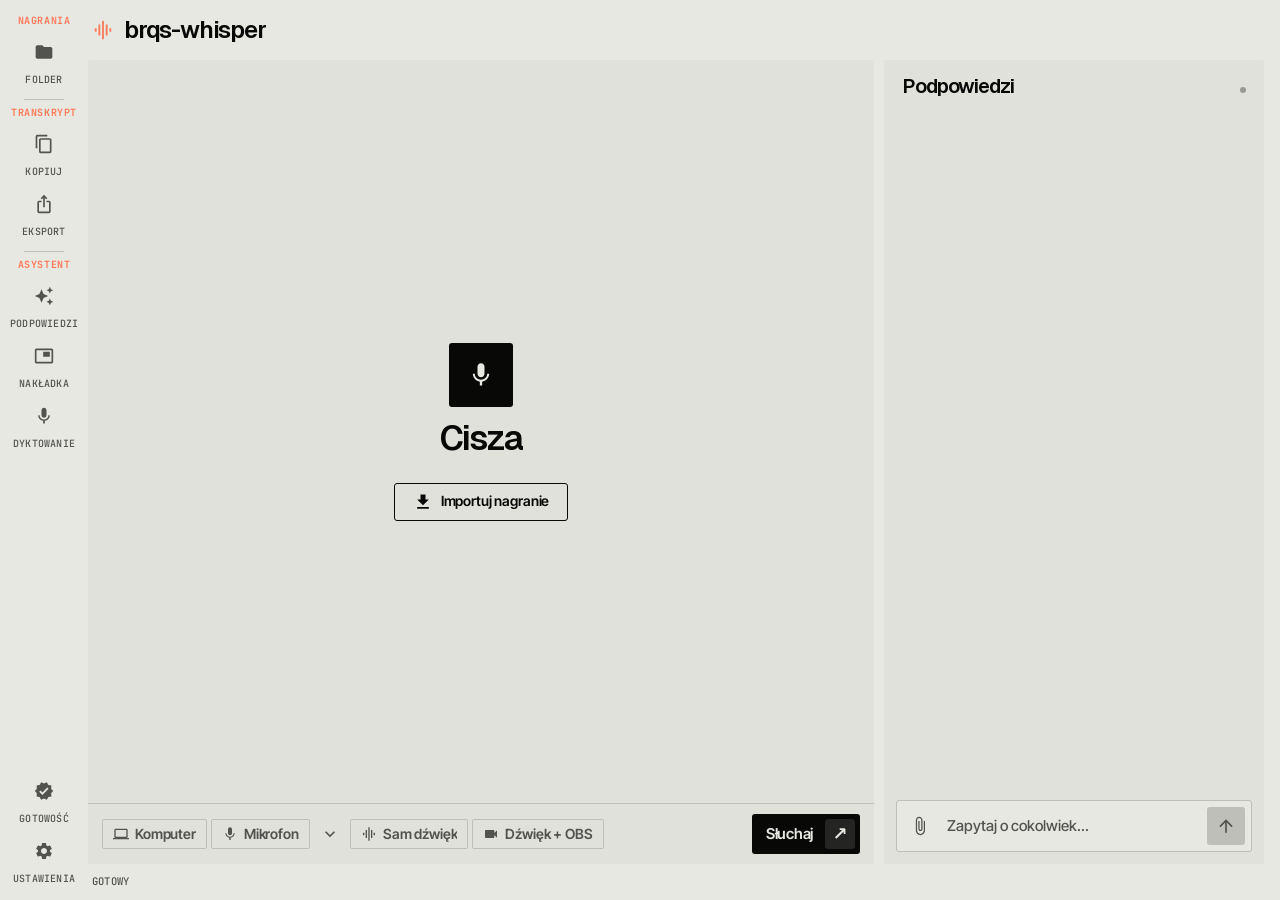
==== commit 2140486e: "Windows UI: no Import in the rail (empty state + drag&drop stay), Cancel in the status bar, orange s" ====
--- a/ui/index.html
+++ b/ui/index.html
@@ -33,9 +33,6 @@
 
   <nav class="rail">
     <div class="rail-section first">Nagrania</div>
-    <button class="rail-item" id="r-import" title="Transkrybuj nagranie albo wideo (mp4, mov, m4a, mp3, wav). Można też upuścić plik na transkrypt.">
-      <div class="pill"><svg class="icon"><use href="#i-import"/></svg></div><span>Importuj</span>
-    </button>
     <button class="rail-item" id="r-folder" title="Folder z transkryptami (.md) — każda rozmowa i import zapisują się tam same">
       <div class="pill"><svg class="icon"><use href="#i-folder"/></svg></div><span>Folder</span>
     </button>
@@ -126,6 +123,7 @@
     <div class="status">
       <span class="dot hidden" id="rec-dot"></span>
       <span class="grow" id="status">Gotowy</span>
+      <button class="btn-text hidden" id="cancel" title="Przerwij import albo rozpoznawanie głosów">Przerwij</button>
       <span class="info hidden" id="update"></span>
       <span class="ok hidden" id="flash"></span>
       <span class="bad hidden" id="error"></span>
--- a/ui/style.css
+++ b/ui/style.css
@@ -82,8 +82,8 @@
 .rail { width: 88px; display: flex; flex-direction: column; align-items: center; gap: 8px; padding: 14px 0; }
 /* Grupy w szynie: etykieta mono z kreską nad nią, jak etykiety na stronie. */
 .rail-section { display: flex; flex-direction: column; align-items: center; gap: 6px; width: 80px; margin-top: 4px;
-  font-family: var(--font-mono); font-size: 9px; text-transform: uppercase; letter-spacing: .04em;
-  color: color-mix(in oklab, var(--on-surface-variant) 75%, transparent); }
+  font-family: var(--font-mono); font-size: 10px; font-weight: 700; text-transform: uppercase; letter-spacing: .06em;
+  color: var(--accent); }
 .rail-section::before { content: ""; width: 40px; height: 1px; background: var(--outline-variant); }
 .rail-section.first { margin-top: 0; }
 .rail-section.first::before { display: none; }
@@ -227,6 +227,7 @@
 .status .ok { color: var(--tertiary); }
 .status .bad { color: var(--error); overflow: hidden; text-overflow: ellipsis; white-space: nowrap; max-width: 50%; }
 .status .info { color: var(--ink); }
+.status .btn-text { height: 24px; font-family: var(--font-sans); text-transform: none; letter-spacing: 0; font-size: 12px; }
 .linear { height: 3px; margin: 0 4px; border-radius: 0; background: var(--outline-variant); overflow: hidden; position: relative; }
 .linear::after { content: ""; position: absolute; inset: 0; width: 30%; background: var(--ink); animation: slide30 1.4s infinite ease-in-out; }
 
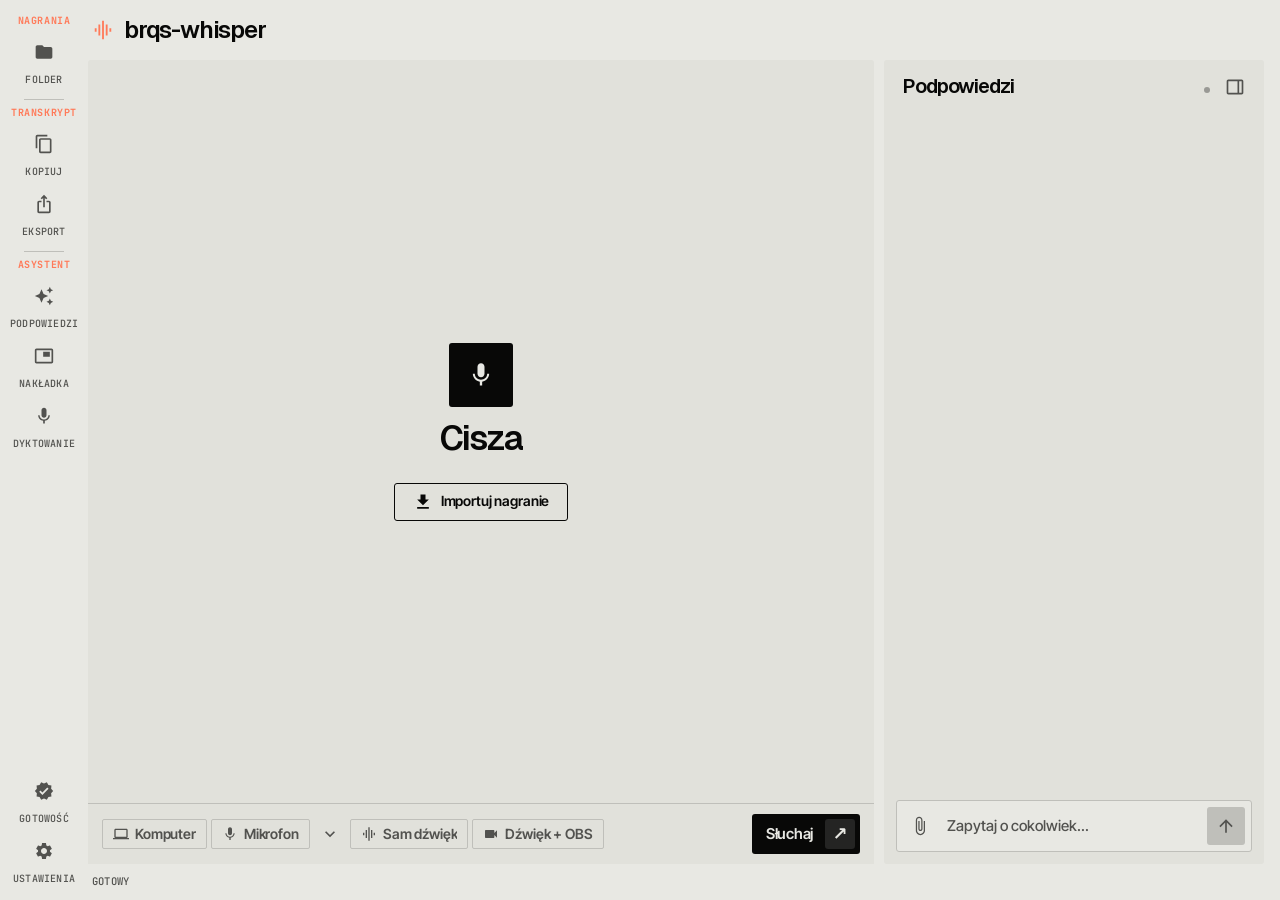
==== commit a0b75e04: "Windows UI: collapsible hints panel (remembered), hint on where to turn hints on Co-Authored-By: Cla" ====
--- a/ui/index.html
+++ b/ui/index.html
@@ -27,6 +27,7 @@
     <symbol id="i-phone" viewBox="0 0 24 24"><path d="M6.62 10.79c1.44 2.83 3.76 5.14 6.59 6.59l2.2-2.2c.27-.27.67-.36 1.02-.24 1.12.37 2.33.57 3.57.57.55 0 1 .45 1 1V20c0 .55-.45 1-1 1-9.39 0-17-7.61-17-17 0-.55.45-1 1-1h3.5c.55 0 1 .45 1 1 0 1.25.2 2.45.57 3.57.11.35.03.74-.25 1.02l-2.2 2.2z"/></symbol>
     <symbol id="i-person" viewBox="0 0 24 24"><path d="M9 13c2.21 0 4-1.79 4-4s-1.79-4-4-4-4 1.79-4 4 1.79 4 4 4zm0 2c-2.67 0-8 1.34-8 4v2h16v-2c0-2.66-5.33-4-8-4z"/></symbol>
     <symbol id="i-image" viewBox="0 0 24 24"><path d="M21 19V5c0-1.1-.9-2-2-2H5c-1.1 0-2 .9-2 2v14c0 1.1.9 2 2 2h14c1.1 0 2-.9 2-2zM8.5 13.5l2.5 3.01L14.5 12l4.5 6H5l3.5-4.5z"/></symbol>
+    <symbol id="i-panel" viewBox="0 0 24 24"><path d="M20 3H4c-1.1 0-2 .9-2 2v14c0 1.1.9 2 2 2h16c1.1 0 2-.9 2-2V5c0-1.1-.9-2-2-2zM4 19V5h11v14H4zm16 0h-3V5h3v14z"/></symbol>
     <symbol id="i-folder" viewBox="0 0 24 24"><path d="M10 4H4c-1.1 0-1.99.9-1.99 2L2 18c0 1.1.9 2 2 2h16c1.1 0 2-.9 2-2V8c0-1.1-.9-2-2-2h-8l-2-2z"/></symbol>
     <symbol id="i-sync" viewBox="0 0 24 24"><path d="M12 4V1L8 5l4 4V6c3.31 0 6 2.69 6 6 0 1.01-.25 1.97-.7 2.8l1.46 1.46C19.54 15.03 20 13.57 20 12c0-4.42-3.58-8-8-8zm0 14c-3.31 0-6-2.69-6-6 0-1.01.25-1.97.7-2.8L5.24 7.74C4.46 8.97 4 10.43 4 12c0 4.42 3.58 8 8 8v3l4-4-4-4v3z"/></symbol>
   </svg>
@@ -102,7 +103,8 @@
       </section>
 
       <section class="card assistant">
-        <header><h3>Podpowiedzi</h3><small id="assistant-label"></small></header>
+        <header><h3>Podpowiedzi</h3><small id="assistant-label"></small>
+          <button class="icon-btn" id="collapse" title="Zwiń podpowiedzi do paska — transkrypt na całą szerokość"><svg class="icon"><use href="#i-panel"/></svg></button></header>
         <div class="scroll"><div class="answers" id="answers"></div></div>
         <div class="question">
           <div class="attachment hidden" id="attachment">
@@ -117,6 +119,12 @@
           </div>
         </div>
       </section>
+      <!-- Zwinięte podpowiedzi: wąski pasek, kliknięcie rozwija. -->
+      <button class="card assistant-strip hidden" id="expand" title="Rozwiń podpowiedzi">
+        <svg class="icon"><use href="#i-panel"/></svg>
+        <svg class="icon spark"><use href="#i-sparkles"/></svg>
+        <b id="strip-count" class="hidden"></b>
+      </button>
     </div>
 
     <div class="linear hidden" id="progress"></div>
--- a/ui/style.css
+++ b/ui/style.css
@@ -117,6 +117,15 @@
 .card { background: var(--card); border-radius: var(--r-md); position: relative; display: flex; flex-direction: column; min-height: 0; }
 .transcript { flex: 1; min-width: 340px; }
 .assistant { width: 380px; min-width: 300px; max-width: 440px; }
+.assistant header .icon-btn { margin: -8px -8px 0 6px; align-self: center; }
+.assistant header small { margin-left: auto; }
+/* Zwinięty panel podpowiedzi */
+.assistant-strip { width: 44px; flex: none; display: flex; flex-direction: column; align-items: center; gap: 12px; padding-top: 14px;
+  color: var(--on-surface-variant); }
+.assistant-strip:hover { color: var(--ink); }
+.assistant-strip .spark { color: var(--accent); }
+.assistant-strip b { min-width: 20px; height: 20px; padding: 0 4px; border-radius: var(--r-sm); background: var(--ink); color: var(--bg);
+  font: 700 11px/20px var(--font-mono); text-align: center; }
 
 .scroll { overflow-y: auto; flex: 1; user-select: text; }
 .segments { padding: 20px 24px; display: flex; flex-direction: column; gap: 20px; }
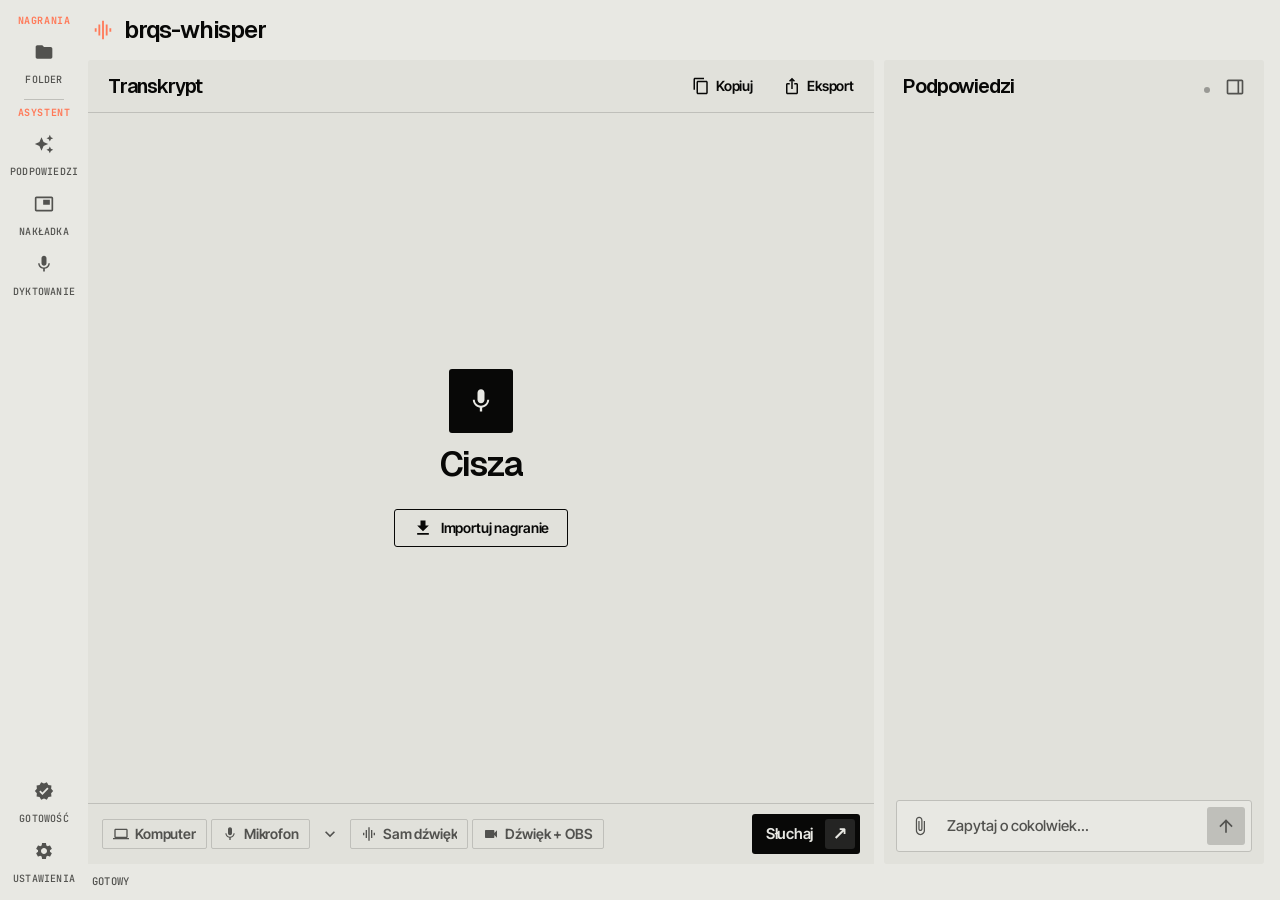
==== commit 3a2183dd: "Windows UI: Copy/Export moved from the rail into the transcript header (actions next to the conversa" ====
--- a/ui/index.html
+++ b/ui/index.html
@@ -37,11 +37,6 @@
     <button class="rail-item" id="r-folder" title="Folder z transkryptami (.md) — każda rozmowa i import zapisują się tam same">
       <div class="pill"><svg class="icon"><use href="#i-folder"/></svg></div><span>Folder</span>
     </button>
-    <div class="rail-section">Transkrypt</div>
-    <button class="rail-item" id="r-copy" title="Kopiuj wszystkie wypowiedzi do wklejenia w czat (Ctrl+Shift+C)">
-      <div class="pill"><svg class="icon"><use href="#i-copy"/></svg></div><span>Kopiuj</span>
-    </button>
-    <button class="rail-item" id="r-export" title="Eksport"><div class="pill"><svg class="icon"><use href="#i-export"/></svg></div><span>Eksport</span></button>
     <div class="rail-section">Asystent</div>
     <button class="rail-item" id="r-hints"><div class="pill"><svg class="icon"><use href="#i-sparkles"/></svg></div><span>Podpowiedzi</span></button>
     <button class="rail-item" id="r-overlay" title="Pływające okno z odpowiedziami, zostaje na wierzchu nad rozmową">
@@ -72,6 +67,13 @@
 
     <div class="cards">
       <section class="card transcript" id="transcript">
+        <!-- Akcje na tej rozmowie są przy niej, nie w szynie bez kontekstu. -->
+        <header class="t-head">
+          <h3>Transkrypt</h3><small id="seg-count"></small>
+          <span class="grow"></span>
+          <button class="head-btn" id="r-copy" title="Kopiuj cały transkrypt do wklejenia w czat (Ctrl+Shift+C)"><svg class="icon"><use href="#i-copy"/></svg><span>Kopiuj</span></button>
+          <button class="head-btn" id="r-export" title="Eksport: Markdown, JSON albo notatka dla Claude"><svg class="icon"><use href="#i-export"/></svg><span>Eksport</span></button>
+        </header>
         <div class="selection-bar hidden" id="selection-bar">
           <span class="grow" id="selection-count"></span>
           <button class="btn-text" id="sel-all">Zaznacz wszystko</button>
@@ -137,6 +139,11 @@
       <span class="bad hidden" id="error"></span>
     </div>
   </main>
+
+  <div class="drop-zone hidden" id="drop-zone">
+    <div><svg class="icon"><use href="#i-import"/></svg><h2 id="drop-text">Upuść, żeby zaimportować</h2>
+    <small>MP4 · MOV · M4A · MP3 · WAV · AAC · FLAC · OGG · WEBM · MKV · M4V</small></div>
+  </div>
 
   <dialog id="ready-dialog">
     <h2>Gotowość</h2>
--- a/ui/style.css
+++ b/ui/style.css
@@ -275,3 +275,24 @@
 @media (prefers-reduced-motion: reduce) {
   .progress::after, .linear::after, .status .dot { animation: none; }
 }
+
+/* Przeciąganie pliku nad okno */
+.drop-zone { position: fixed; inset: 10px; z-index: 50; display: grid; place-items: center; text-align: center; pointer-events: none;
+  background: color-mix(in oklab, var(--bg) 88%, transparent); border: 2px dashed var(--accent); border-radius: var(--r-md); }
+.drop-zone .icon { width: 36px; height: 36px; color: var(--accent); }
+.drop-zone h2 { margin: 10px 0 6px; font: 600 30px/1 var(--font-display); letter-spacing: -0.05em; }
+.drop-zone small { font-family: var(--font-mono); font-size: 10px; color: var(--on-surface-variant); }
+
+/* Nagłówek transkryptu z akcjami na tej rozmowie */
+.t-head { display: flex; align-items: center; gap: 10px; padding: 10px 10px 10px 20px; border-bottom: 1px solid var(--outline-variant); }
+.t-head h3 { margin: 0; font: 600 20px/1 var(--font-display); letter-spacing: -0.05em; white-space: nowrap; }
+.t-head small { font-family: var(--font-mono); font-size: 10px; text-transform: uppercase; color: var(--on-surface-variant); white-space: nowrap; }
+.t-head .grow { flex: 1; }
+.head-btn { display: inline-flex; align-items: center; gap: 6px; height: 32px; padding: 0 10px; border-radius: var(--r-md); font-weight: 600; white-space: nowrap;
+  transition: background-color .25s var(--ease); }
+.head-btn .icon { width: 18px; height: 18px; }
+.head-btn:not(:disabled):hover { background: var(--primary-container); }
+/* W wąskiej karcie same ikony (opis w podpowiedzi). */
+@container (max-width: 470px) { .head-btn span { display: none; } }
+.transcript { container-type: inline-size; }
+.selection-bar { top: 58px; }
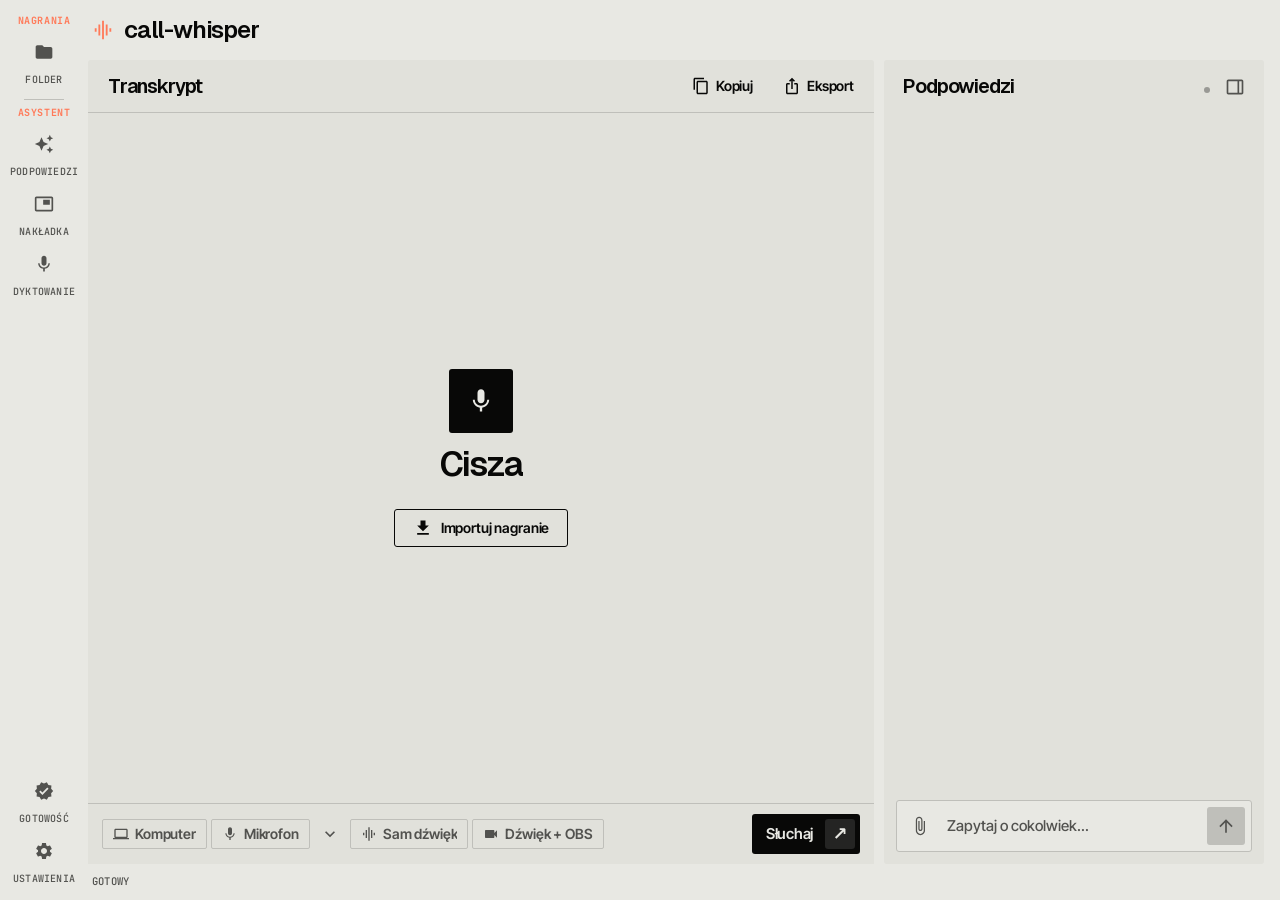
==== commit 61961f43: "Rename app back to call-whisper (product name, exe, windows, UI, releases) - legacy cleanup inverted" ====
--- a/ui/index.html
+++ b/ui/index.html
@@ -2,7 +2,7 @@
 <html lang="pl">
 <head>
   <meta charset="utf-8">
-  <title>brqs-whisper</title>
+  <title>call-whisper</title>
   <link rel="stylesheet" href="style.css">
 </head>
 <body>
@@ -57,7 +57,7 @@
   <main>
     <div class="top-bar">
       <svg class="icon logo"><use href="#i-wave"/></svg>
-      <h1 id="title">brqs-whisper</h1>
+      <h1 id="title">call-whisper</h1>
     </div>
     <div class="banner hidden" id="meeting">
       <svg class="icon"><use href="#i-phone"/></svg>
